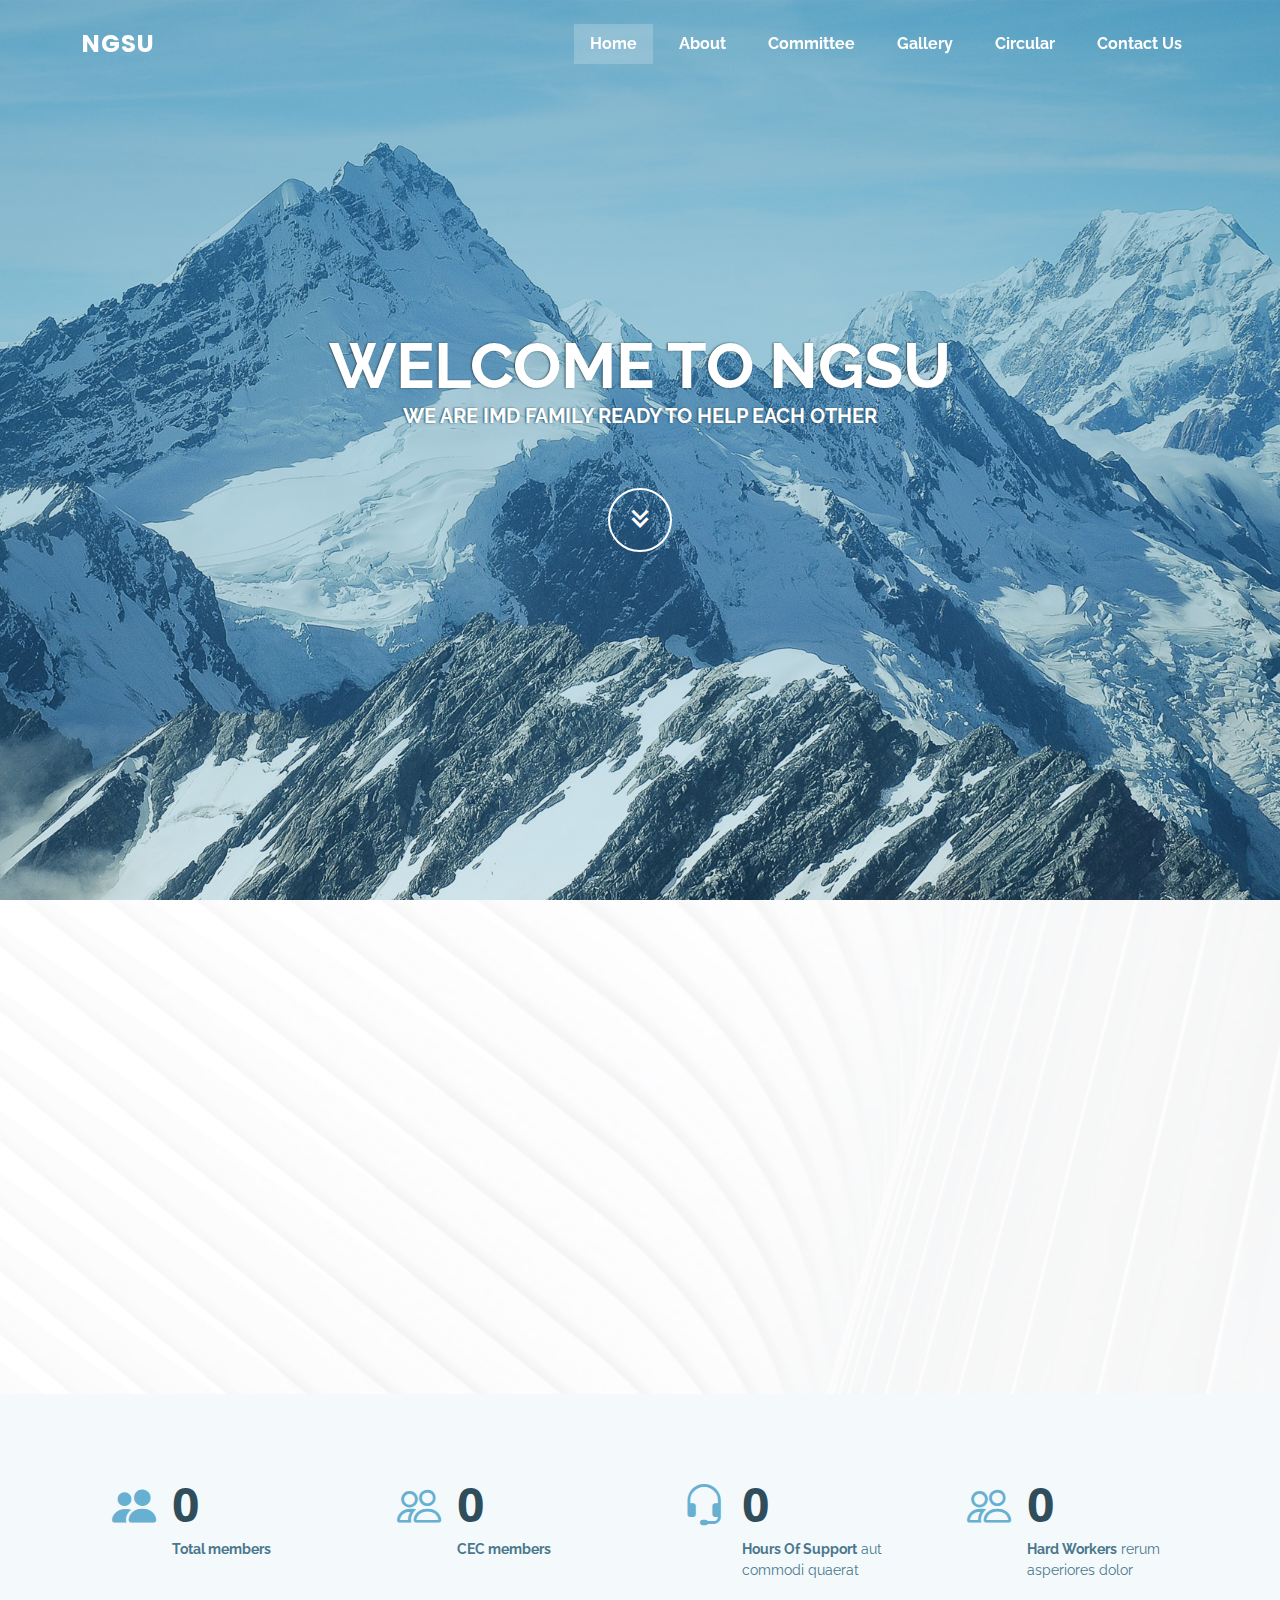
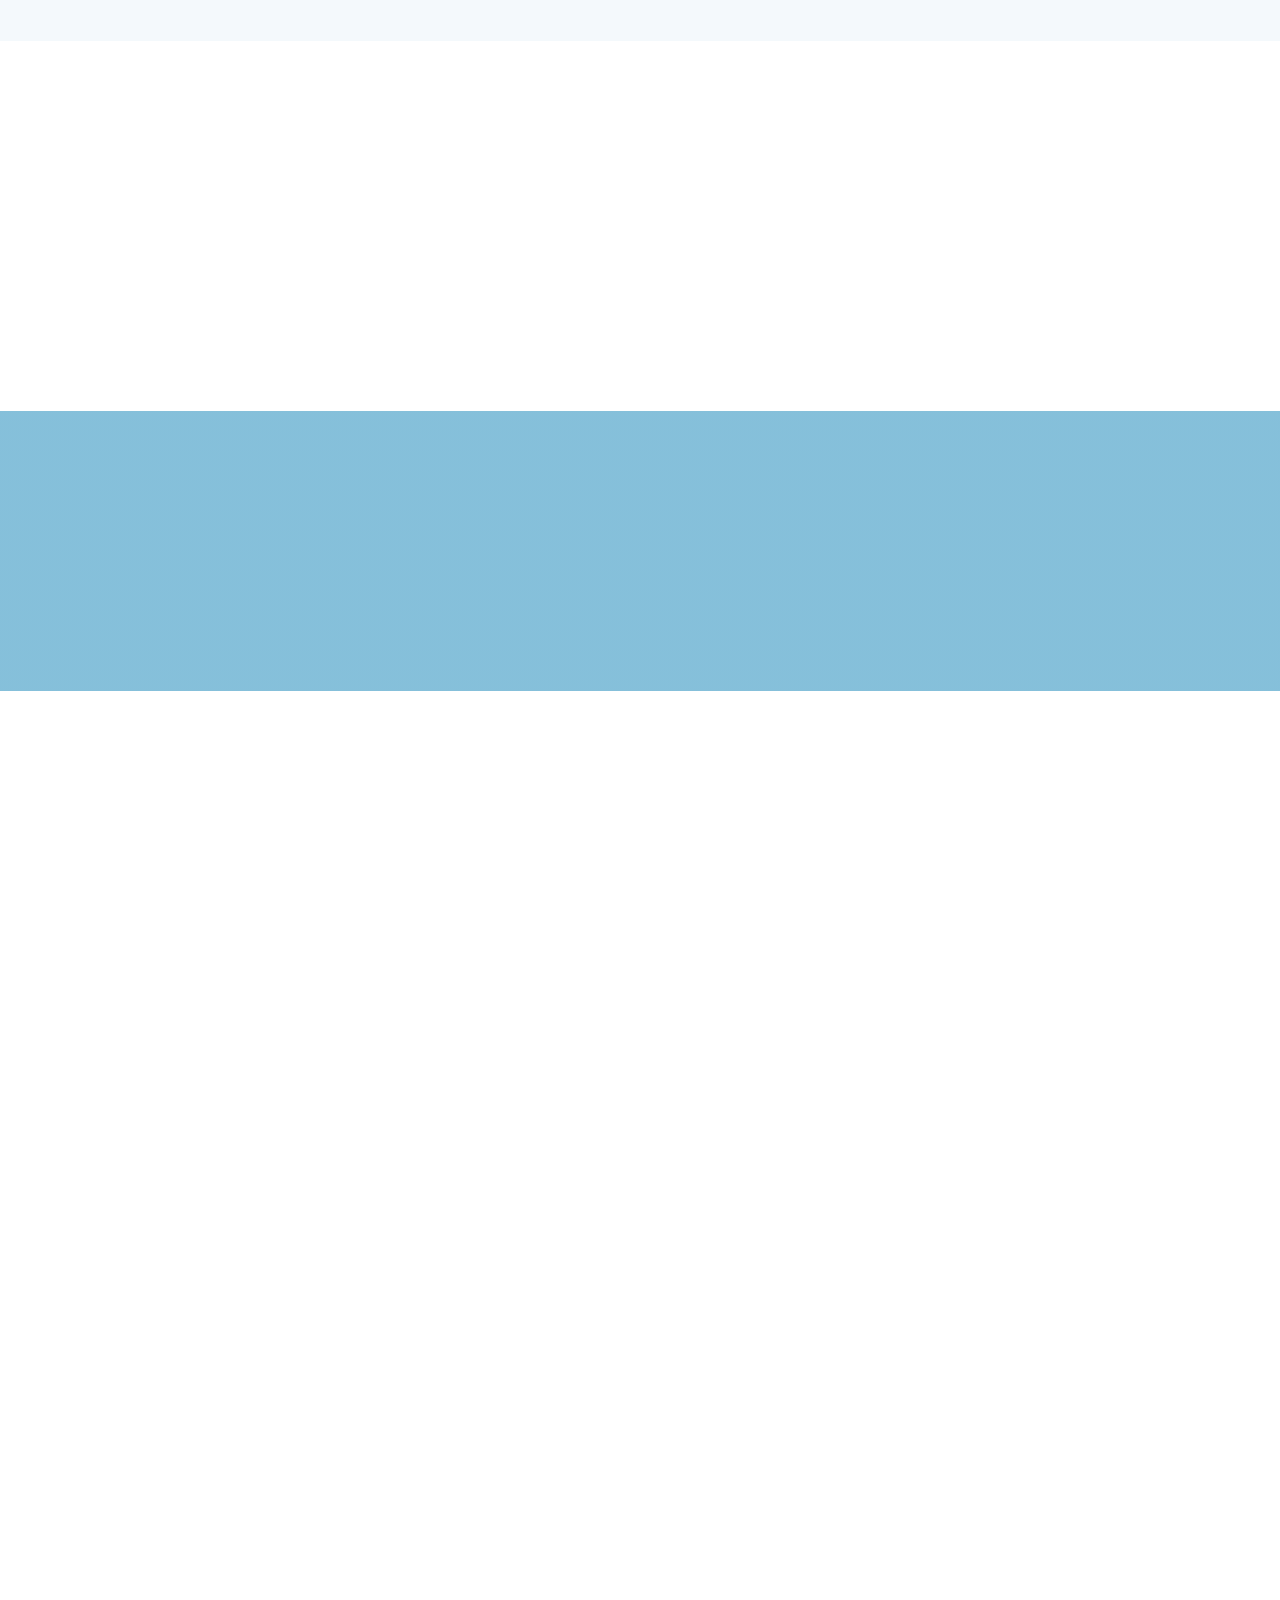
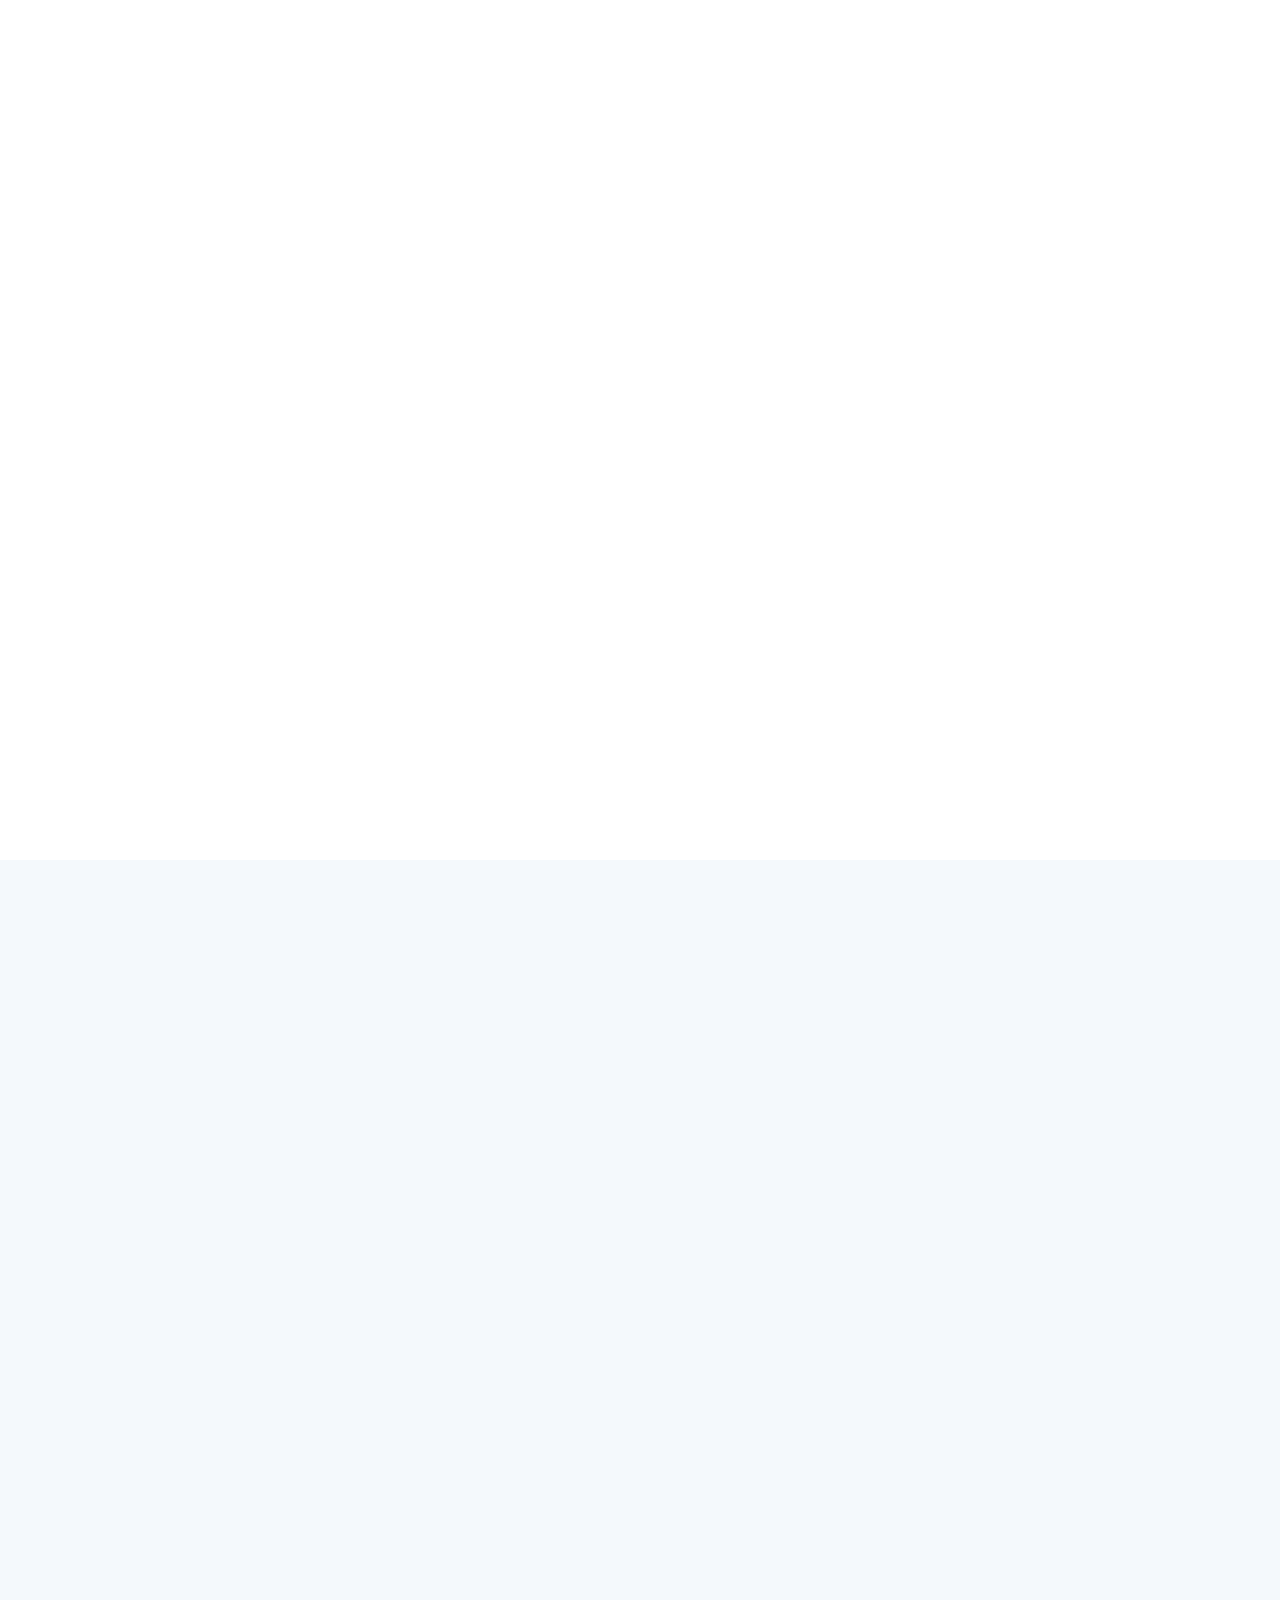
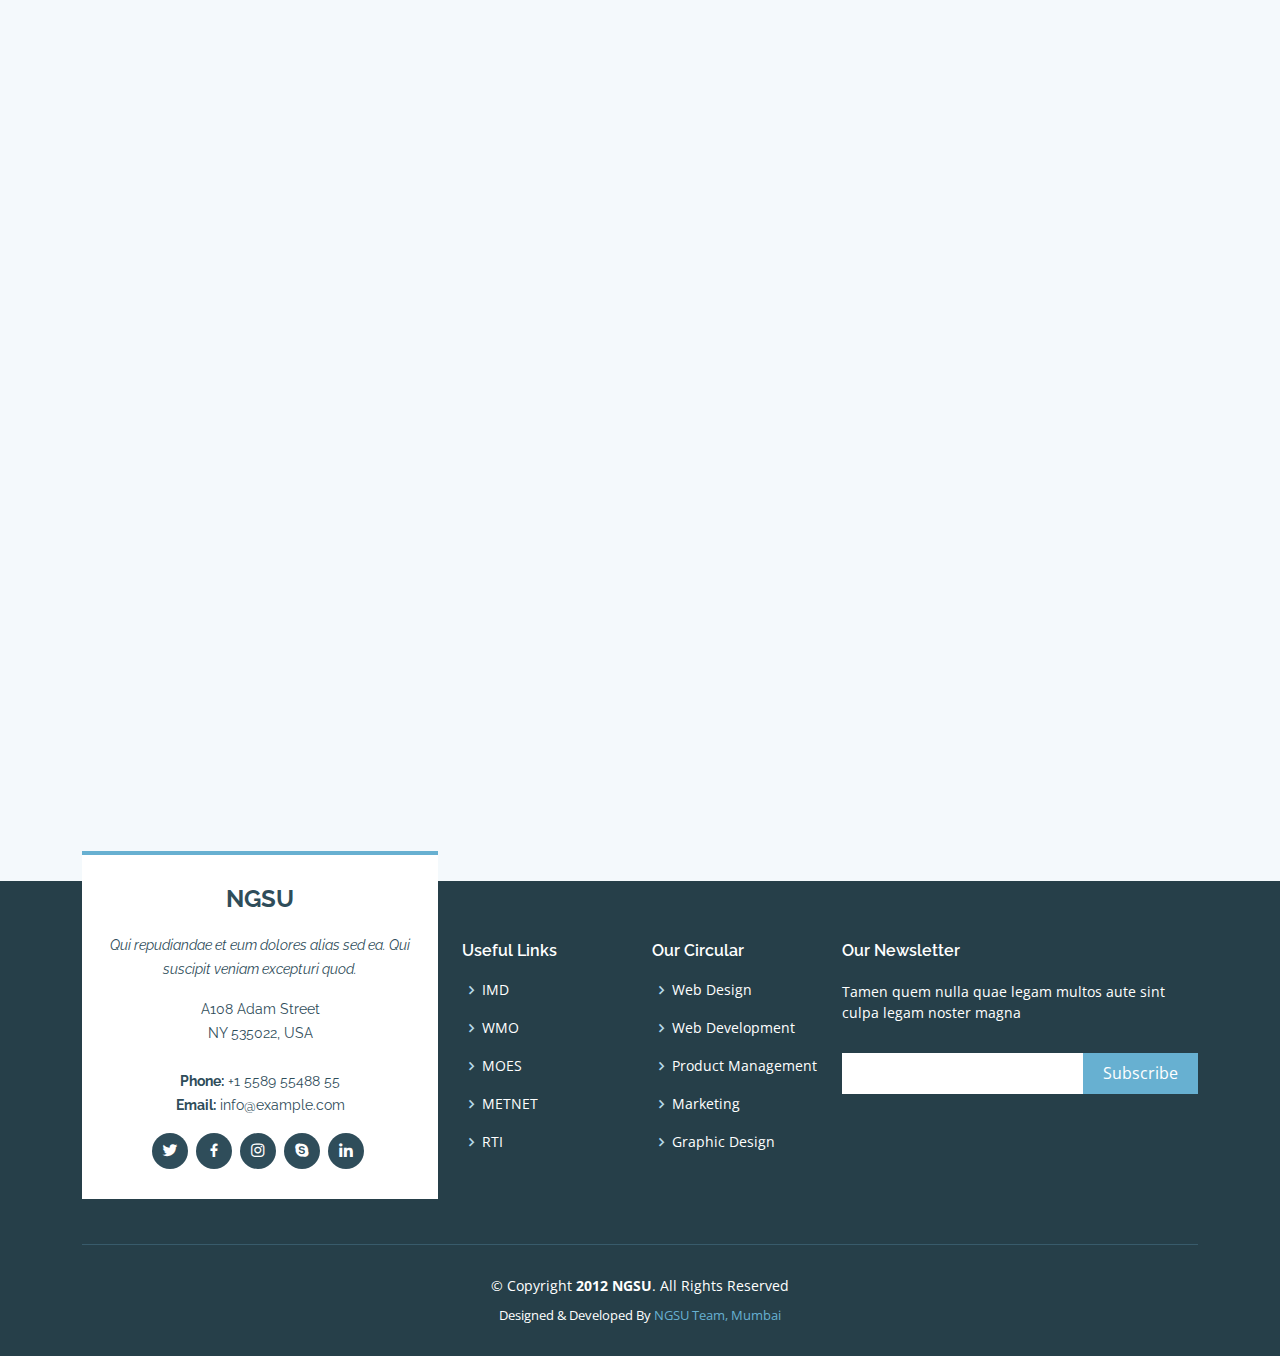
==== index.html @ 2f0e9b0b "first commit" ====
<!DOCTYPE html>
<html lang="en">

<head>
  <meta charset="utf-8">
  <meta content="width=device-width, initial-scale=1.0" name="viewport">

  <title>NGSU</title>
  <meta content="" name="description">
  <meta content="" name="keywords">

  <!-- Favicons -->
  <link href="assets/img/ngsu_logo.jpg" rel="icon">
  <!-- <link href="assets/img/apple-touch-icon.png" rel="apple-touch-icon"> -->

  <!-- Google Fonts -->
  <link
    href="https://fonts.googleapis.com/css?family=Open+Sans:300,300i,400,400i,600,600i,700,700i|Raleway:300,300i,400,400i,500,500i,600,600i,700,700i|Poppins:300,300i,400,400i,500,500i,600,600i,700,700i"
    rel="stylesheet">

  <!-- Vendor CSS Files -->
  <link href="assets/vendor/aos/aos.css" rel="stylesheet">
  <link href="assets/vendor/bootstrap/css/bootstrap.min.css" rel="stylesheet">
  <link href="assets/vendor/bootstrap-icons/bootstrap-icons.css" rel="stylesheet">
  <link href="assets/vendor/boxicons/css/boxicons.min.css" rel="stylesheet">
  <link href="assets/vendor/glightbox/css/glightbox.min.css" rel="stylesheet">
  <link href="assets/vendor/swiper/swiper-bundle.min.css" rel="stylesheet">

  <!-- Template Main CSS File -->
  <link href="assets/css/style.css" rel="stylesheet">

</head>

<body>

  <!-- ======= Header ======= -->
  <header id="header" class="fixed-top header-transparent">
    <div class="container d-flex align-items-center justify-content-between position-relative">

      <div class="logo">
        <h1 class="text-light"><a href="index.html"><span>NGSU</span></a></h1>
        <!-- Uncomment below if you prefer to use an image logo -->
        <!-- <a href="index.html"><img src="assets/img/logo.png" alt="" class="img-fluid"></a> -->
      </div>

      <nav id="navbar" class="navbar">
        <ul>
          <li><a class="nav-link scrollto active" href="#hero">Home</a></li>
          <li><a class="nav-link scrollto" href="#about">About</a></li>
          <li><a class="nav-link scrollto" href="#committee">Committee</a></li>
          <li><a class="nav-link scrollto" href="#Gallery">Gallery</a></li>
          <li><a class="nav-link scrollto" href="#circular">Circular</a></li>
          <!-- <li class="dropdown"><a href="#"><span>Drop Down</span> <i class="bi bi-chevron-down"></i></a>
            <ul>
              <li><a href="#">Drop Down 1</a></li>
              <li class="dropdown"><a href="#"><span>Deep Drop Down</span> <i class="bi bi-chevron-right"></i></a>
                <ul>
                  <li><a href="#">Deep Drop Down 1</a></li>
                  <li><a href="#">Deep Drop Down 2</a></li>
                  <li><a href="#">Deep Drop Down 3</a></li>
                  <li><a href="#">Deep Drop Down 4</a></li>
                  <li><a href="#">Deep Drop Down 5</a></li>
                </ul>
              </li>
              <li><a href="#">Drop Down 2</a></li>
              <li><a href="#">Drop Down 3</a></li>
              <li><a href="#">Drop Down 4</a></li>
            </ul>
          </li>
          <li class="dropdown megamenu"><a href="#"><span>Mega Menu</span> <i class="bi bi-chevron-down"></i></a>
            <ul>
              <li>
                <strong>Column 1</strong>
                <a href="#">Column 1 link 1</a>
                <a href="#">Column 1 link 2</a>
                <a href="#">Column 1 link 3</a>
              </li>
              <li>
                <strong>Column 2</strong>
                <a href="#">Column 2 link 1</a>
                <a href="#">Column 2 link 2</a>
                <a href="#">Column 3 link 3</a>
              </li>
              <li>
                <strong>Column 3</strong>
                <a href="#">Column 3 link 1</a>
                <a href="#">Column 3 link 2</a>
                <a href="#">Column 3 link 3</a>
              </li>
              <li>
                <strong>Column 4</strong>
                <a href="#">Column 4 link 1</a>
                <a href="#">Column 4 link 2</a>
                <a href="#">Column 4 link 3</a>
              </li>
              <li>
                <strong>Column 5</strong>
                <a href="#">Column 5 link 1</a>
                <a href="#">Column 5 link 2</a>
                <a href="#">Column 5 link 3</a>
              </li>
            </ul>
          </li> -->
          <li><a class="nav-link scrollto" href="#contact">Contact Us</a></li>
        </ul>
        <i class="bi bi-list mobile-nav-toggle"></i>
      </nav><!-- .navbar -->

    </div>
  </header><!-- End Header -->

  <!-- ======= Hero Section ======= -->
  <section id="hero">
    <div class="hero-container" data-aos="fade-up">
      <h1>Welcome to NGSU</h1>
      <h2>We are IMD family ready to help each other</h2>
      <a href="#about" class="btn-get-started scrollto"><i class="bx bx-chevrons-down"></i></a>
    </div>
  </section><!-- End Hero -->

  <main id="main">

    <!-- ======= About Section ======= -->
    <section id="about" class="about">
      <div class="container">

        <div class="row no-gutters">
          <div class="content col-xl-5 d-flex align-items-stretch" data-aos="fade-up">
            <div class="content">
              <h3>Non Gazetted Staff Union </h3>
              <p>
                India Meteorological Department Non-Gazetted Staff Union was established in 19th September 1947 & has a
                long vivid history of solving various matters of staff.
              </p>
              <a href="about.html" class="about-btn">About us <i class="bx bx-chevron-right"></i></a>
            </div>
          </div>
          <div class="col-xl-7 d-flex align-items-stretch">
            <div class="icon-boxes d-flex flex-column justify-content-center">
              <div class="row">
                <div class="col-md-6 icon-box" data-aos="fade-up" data-aos-delay="100">
                  <i class="bi bi-bank2"></i>
                  <h4>Central Executive Committee(CEC)</h4>
                  <p> Apex body located at IMD, HQ New Delhi. </p>
                </div>
                <div class="col-md-6 icon-box" data-aos="fade-up" data-aos-delay="200">
                  <i class="bx bx-cube-alt"></i>
                  <h4>Regional Executive Committees (REC)</h4>
                  <p>Located at Delhi, Chennai, Kolkata, Pune, Nagpur, Mumbai & Guwahati.</p>
                </div>
                <div class="col-md-6 icon-box" data-aos="fade-up" data-aos-delay="300">
                  <i class="bx bx-images"></i>
                  <h4>Branch committees</h4>
                  <p>Located at respective RMCs.</p>
                </div>
                <div class="col-md-6 icon-box" data-aos="fade-up" data-aos-delay="400">
                  <i class="bx bx-shield"></i>
                  <h4>Local Units</h4>
                  <p>Formed at different MCs and Outstation offices.</p>
                </div>
              </div>
            </div><!-- End .content-->
          </div>
        </div>

      </div>
    </section><!-- End About Section -->


    <!-- ======= Counts Section ======= -->
    <section id="counts" class="counts  section-bg">
      <div class="container">

        <div class="row no-gutters">

          <div class="col-lg-3 col-md-6 d-md-flex align-items-md-stretch">
            <div class="count-box">
              <i class="bi bi-people-fill"></i>
              <span data-purecounter-start="0" data-purecounter-end="729" data-purecounter-duration="1"
                class="purecounter"></span>
              <p><strong>Total members</strong> </p>
            </div>
          </div>

          <div class="col-lg-3 col-md-6 d-md-flex align-items-md-stretch">
            <div class="count-box">
              <i class="bi bi-people"></i>
              <span data-purecounter-start="0" data-purecounter-end="10" data-purecounter-duration="1"
                class="purecounter"></span>
              <p><strong>CEC members</strong> </p>
            </div>
          </div>

          <div class="col-lg-3 col-md-6 d-md-flex align-items-md-stretch">
            <div class="count-box">
              <i class="bi bi-headset"></i>
              <span data-purecounter-start="0" data-purecounter-end="1463" data-purecounter-duration="1"
                class="purecounter"></span>
              <p><strong>Hours Of Support</strong> aut commodi quaerat</p>
            </div>
          </div>

          <div class="col-lg-3 col-md-6 d-md-flex align-items-md-stretch">
            <div class="count-box">
              <i class="bi bi-people"></i>
              <span data-purecounter-start="0" data-purecounter-end="15" data-purecounter-duration="1"
                class="purecounter"></span>
              <p><strong>Hard Workers</strong> rerum asperiores dolor</p>
            </div>
          </div>

        </div>

      </div>
    </section><!-- End Counts Section -->

    <!-- ======= committee Section ======= -->
    <section id="committee" class="committee">
      <div class="container">

        <div class="section-title" data-aos="fade-in" data-aos-delay="100">
          <h2>Committee</h2>
          <p>Magnam dolores commodi suscipit. Necessitatibus eius consequatur ex aliquid fuga eum quidem. Sit sint
            consectetur velit. Quisquam quos quisquam cupiditate. Et nemo qui impedit suscipit alias ea. Quia fugiat sit
            in iste officiis commodi quidem hic quas.</p>
        </div>

        <div class="row">

          <div class="col-lg-4 col-md-6">
            <div class="member" data-aos="fade-up">
              <div class="pic"><img src="assets/img/committee/sandeep_patil.jpg" class="img-fluid" alt=""></div>
              <div class="member-info">
                <h4>Sandeep Patil</h4>
                <span>Regional President</span>
                <div class="social">
                  <a href=""><i class="bi bi-twitter"></i></a>
                  <a href=""><i class="bi bi-facebook"></i></a>
                  <a href=""><i class="bi bi-instagram"></i></a>
                  <a href=""><i class="bi bi-linkedin"></i></a>
                </div>
              </div>
            </div>
          </div>

          <div class="col-lg-4 col-md-6">
            <div class="member" data-aos="fade-up" data-aos-delay="150">
              <div class="pic"><img src="assets/img/committee/jitu_mishra.jpg" class="img-fluid" alt=""></div>
              <div class="member-info">
                <h4>Jitendra Mishra</h4>
                <span>Regional Secretory</span>
                <div class="social">
                  <a href=""><i class="bi bi-twitter"></i></a>
                  <a href=""><i class="bi bi-facebook"></i></a>
                  <a href=""><i class="bi bi-instagram"></i></a>
                  <a href=""><i class="bi bi-linkedin"></i></a>
                </div>
              </div>
            </div>
          </div>

          <div class="col-lg-4 col-md-6">
            <div class="member" data-aos="fade-up" data-aos-delay="300">
              <div class="pic"><img src="assets/img/committee/Mahesh_patekar.jpg" class="img-fluid" alt=""></div>
              <div class="member-info">
                <h4>Maheshwar Patekar</h4>
                <span>REC MEMBER</span>
                <div class="social">
                  <a href=""><i class="bi bi-twitter"></i></a>
                  <a href=""><i class="bi bi-facebook"></i></a>
                  <a href=""><i class="bi bi-instagram"></i></a>
                  <a href=""><i class="bi bi-linkedin"></i></a>
                </div>
              </div>
            </div>
          </div>

        </div>

      </div>
    </section><!-- End committee Section -->

    <!-- ======= Cta Section ======= -->
    <section id="cta" class="cta">
      <div class="container" data-aos="zoom-in">

        <div class="text-center">
          <h3>Call To Action</h3>
          <p> Duis aute irure dolor in reprehenderit in voluptate velit esse cillum dolore eu fugiat nulla pariatur.
            Excepteur sint occaecat cupidatat non proident, sunt in culpa qui officia deserunt mollit anim id est
            laborum.</p>
          <a class="cta-btn" href="#">Call To Action</a>
        </div>

      </div>
    </section><!-- End Cta Section -->


    <!-- ======= Gallery Section ======= -->
    <section id="Gallery" class="Gallery">
      <div class="container">

        <div class="section-title" data-aos="fade-in" data-aos-delay="100">
          <h2>Gallery</h2>
          <p>Magnam dolores commodi suscipit. Necessitatibus eius consequatur ex aliquid fuga eum quidem. Sit sint
            consectetur velit. Quisquam quos quisquam cupiditate. Et nemo qui impedit suscipit alias ea. Quia fugiat sit
            in iste officiis commodi quidem hic quas.</p>
        </div>

        <div class="row" data-aos="fade-in">
          <div class="col-lg-12 d-flex justify-content-center">
            <ul id="Gallery-flters">
              <li data-filter="*" class="filter-active">All</li>
              <li data-filter=".filter-app">AGM</li>
              <li data-filter=".filter-card">CEC</li>
              <li data-filter=".filter-web">Visits</li>
            </ul>
          </div>
        </div>

        <div class="row Gallery-container" data-aos="fade-up">

          <div class="col-lg-4 col-md-6 Gallery-item filter-app">
            <div class="Gallery-wrap">
              <img src="assets/img/Gallery/Gallery-1.jpg" class="img-fluid" alt="">
              <div class="Gallery-links">
                <a href="assets/img/Gallery/Gallery-1.jpg" data-gallery="GalleryGallery" class="Gallery-lightbox"
                  title="App 1"><i class="bx bx-plus"></i></a>
                <a href="Gallery-details.html" title="More Details"><i class="bx bx-link"></i></a>
              </div>
            </div>
          </div>

          <div class="col-lg-4 col-md-6 Gallery-item filter-web">
            <div class="Gallery-wrap">
              <img src="assets/img/Gallery/Gallery-2.jpg" class="img-fluid" alt="">
              <div class="Gallery-links">
                <a href="assets/img/Gallery/Gallery-2.jpg" data-gallery="GalleryGallery" class="Gallery-lightbox"
                  title="Web 3"><i class="bx bx-plus"></i></a>
                <a href="Gallery-details.html" title="More Details"><i class="bx bx-link"></i></a>
              </div>
            </div>
          </div>

          <div class="col-lg-4 col-md-6 Gallery-item filter-app">
            <div class="Gallery-wrap">
              <img src="assets/img/Gallery/Gallery-3.jpg" class="img-fluid" alt="">
              <div class="Gallery-links">
                <a href="assets/img/Gallery/Gallery-3.jpg" data-gallery="GalleryGallery" class="Gallery-lightbox"
                  title="App 2"><i class="bx bx-plus"></i></a>
                <a href="Gallery-details.html" title="More Details"><i class="bx bx-link"></i></a>
              </div>
            </div>
          </div>

          <div class="col-lg-4 col-md-6 Gallery-item filter-card">
            <div class="Gallery-wrap">
              <img src="assets/img/Gallery/Gallery-4.jpg" class="img-fluid" alt="">
              <div class="Gallery-links">
                <a href="assets/img/Gallery/Gallery-4.jpg" data-gallery="GalleryGallery" class="Gallery-lightbox"
                  title="Card 2"><i class="bx bx-plus"></i></a>
                <a href="Gallery-details.html" title="More Details"><i class="bx bx-link"></i></a>
              </div>
            </div>
          </div>

          <div class="col-lg-4 col-md-6 Gallery-item filter-web">
            <div class="Gallery-wrap">
              <img src="assets/img/Gallery/Gallery-5.jpg" class="img-fluid" alt="">
              <div class="Gallery-links">
                <a href="assets/img/Gallery/Gallery-5.jpg" data-gallery="GalleryGallery" class="Gallery-lightbox"
                  title="Web 2"><i class="bx bx-plus"></i></a>
                <a href="Gallery-details.html" title="More Details"><i class="bx bx-link"></i></a>
              </div>
            </div>
          </div>

          <div class="col-lg-4 col-md-6 Gallery-item filter-app">
            <div class="Gallery-wrap">
              <img src="assets/img/Gallery/Gallery-6.jpg" class="img-fluid" alt="">
              <div class="Gallery-links">
                <a href="assets/img/Gallery/Gallery-6.jpg" data-gallery="GalleryGallery" class="Gallery-lightbox"
                  title="App 3"><i class="bx bx-plus"></i></a>
                <a href="Gallery-details.html" title="More Details"><i class="bx bx-link"></i></a>
              </div>
            </div>
          </div>

          <div class="col-lg-4 col-md-6 Gallery-item filter-card">
            <div class="Gallery-wrap">
              <img src="assets/img/Gallery/Gallery-7.jpg" class="img-fluid" alt="">
              <div class="Gallery-links">
                <a href="assets/img/Gallery/Gallery-7.jpg" data-gallery="GalleryGallery" class="Gallery-lightbox"
                  title="Card 1"><i class="bx bx-plus"></i></a>
                <a href="Gallery-details.html" title="More Details"><i class="bx bx-link"></i></a>
              </div>
            </div>
          </div>

          <div class="col-lg-4 col-md-6 Gallery-item filter-card">
            <div class="Gallery-wrap">
              <img src="assets/img/Gallery/Gallery-8.jpg" class="img-fluid" alt="">
              <div class="Gallery-links">
                <a href="assets/img/Gallery/Gallery-8.jpg" data-gallery="GalleryGallery" class="Gallery-lightbox"
                  title="Card 3"><i class="bx bx-plus"></i></a>
                <a href="Gallery-details.html" title="More Details"><i class="bx bx-link"></i></a>
              </div>
            </div>
          </div>

          <div class="col-lg-4 col-md-6 Gallery-item filter-web">
            <div class="Gallery-wrap">
              <img src="assets/img/Gallery/Gallery-9.jpg" class="img-fluid" alt="">
              <div class="Gallery-links">
                <a href="assets/img/Gallery/Gallery-9.jpg" data-gallery="GalleryGallery" class="Gallery-lightbox"
                  title="Web 3"><i class="bx bx-plus"></i></a>
                <a href="Gallery-details.html" title="More Details"><i class="bx bx-link"></i></a>
              </div>
            </div>
          </div>

        </div>

      </div>
    </section><!-- End Gallery Section -->

    <!-- ======= Circular Section ======= -->
    <section id="circular" class="circular">
      <div class="container">

        <div class="section-title" data-aos="fade-in" data-aos-delay="100">
          <h2>Circular</h2>
        </div>

        <div class="row">
          <div class="col-md-6 col-lg-3 d-flex align-items-stretch mb-5 mb-lg-0">
            <div class="icon-box" data-aos="fade-up">
              <div class="icon"><i class="bx bx-file"></i></div>
              <h4 class="title"><a href="https://ngsu.in/index_files/ind_cir.htm">All India Circulars &
                  Correspondence</a></h4>
              <!-- <p class="description">All India circular released centrally from New Delhi office</p> -->
            </div>
          </div>

          <div class="col-md-6 col-lg-3 d-flex align-items-stretch mb-5 mb-lg-0">
            <div class="icon-box" data-aos="fade-up" data-aos-delay="100">
              <div class="icon"><i class="bx bx-file"></i></div>
              <h4 class="title"><a href="https://ngsu.in/index_files/regn_cir_mum.htm">Regional Circulars &
                  Correspondence - Mumbai</a></h4>
              <p class="description"></p>
            </div>
          </div>

          <div class="col-md-6 col-lg-3 d-flex align-items-stretch mb-5 mb-lg-0">
            <div class="icon-box" data-aos="fade-up" data-aos-delay="200">
              <div class="icon"><i class="bx bx-file"></i></div>
              <h4 class="title"><a href="https://ngsu.in/index_files/regn_cir_pne.htm">Regional Circulars &
                  Correspondence - Pune</a></h4>
              <p class="description"> </p>
            </div>
          </div>

          <div class="col-md-6 col-lg-3 d-flex align-items-stretch mb-5 mb-lg-0">
            <div class="icon-box" data-aos="fade-up" data-aos-delay="300">
              <div class="icon"><i class="bx bx-file"></i></div>
              <h4 class="title"><a href="https://ngsu.in/index_files/regn_cir_chennai.htm">Regional Circulars &
                  Correspondence - Chennai</a></h4>
              <p class="description"></p>
            </div>
          </div>
        </div>
        <br>
        <div class="row">
          <div class="col-md-6 col-lg-3 d-flex align-items-stretch mb-5 mb-lg-0">
            <div class="icon-box" data-aos="fade-up" data-aos-delay="300">
              <div class="icon"><i class="bx bx-file"></i></div>
              <h4 class="title"><a href="https://ngsu.in/index_files/regn_cir_kol.htm">Regional Circulars &
                  Correspondence - Kolkata</a></h4>
              <p class="description"> </p>
            </div>
          </div>

          <div class="col-md-6 col-lg-3 d-flex align-items-stretch mb-5 mb-lg-0">
            <div class="icon-box" data-aos="fade-up" data-aos-delay="300">
              <div class="icon"><i class="bx bx-file"></i></div>
              <h4 class="title"><a href="https://ngsu.in/index_files/regn_cir_nag.htm">Regional Circulars &
                  Correspondence - Nagpur</a></h4>
              <p class="description"> </p>
            </div>
          </div>

          <div class="col-md-6 col-lg-3 d-flex align-items-stretch mb-5 mb-lg-0">
            <div class="icon-box" data-aos="fade-up" data-aos-delay="300">
              <div class="icon"><i class="bx bx-file"></i></div>
              <h4 class="title"><a href="https://ngsu.in/index_files/regn_cir_guh.htm">Regional Circulars &
                  Correspondence - Guwahati</a></h4>
              <p class="description"> </p>
            </div>
          </div>
        </div>
    </section><!-- End Circular Section -->

    <!-- ======= Testimonials Section ======= -->
    <section id="testimonials" class="testimonials section-bg">
      <div class="container">

        <div class="section-title" data-aos="fade-in" data-aos-delay="100">
          <h2>Testimonials</h2>
          <p>Magnam dolores commodi suscipit. Necessitatibus eius consequatur ex aliquid fuga eum quidem. Sit sint
            consectetur velit. Quisquam quos quisquam cupiditate. Et nemo qui impedit suscipit alias ea. Quia fugiat sit
            in iste officiis commodi quidem hic quas.</p>
        </div>

        <div class="testimonials-slider swiper" data-aos="fade-up" data-aos-delay="100">
          <div class="swiper-wrapper">

            <div class="swiper-slide">
              <div class="testimonial-item">
                <p>
                  <i class="bx bxs-quote-alt-left quote-icon-left"></i>
                  Proin iaculis purus consequat sem cure digni ssim donec porttitora entum suscipit rhoncus. Accusantium
                  quam, ultricies eget id, aliquam eget nibh et. Maecen aliquam, risus at semper.
                  <i class="bx bxs-quote-alt-right quote-icon-right"></i>
                </p>
                <img src="assets/img/testimonials/testimonials-1.jpg" class="testimonial-img" alt="">
                <h3>Saul Goodman</h3>
                <h4>Ceo &amp; Founder</h4>
              </div>
            </div><!-- End testimonial item -->

            <div class="swiper-slide">
              <div class="testimonial-item">
                <p>
                  <i class="bx bxs-quote-alt-left quote-icon-left"></i>
                  Export tempor illum tamen malis malis eram quae irure esse labore quem cillum quid cillum eram malis
                  quorum velit fore eram velit sunt aliqua noster fugiat irure amet legam anim culpa.
                  <i class="bx bxs-quote-alt-right quote-icon-right"></i>
                </p>
                <img src="assets/img/testimonials/testimonials-2.jpg" class="testimonial-img" alt="">
                <h3>Sara Wilsson</h3>
                <h4>Designer</h4>
              </div>
            </div><!-- End testimonial item -->

            <div class="swiper-slide">
              <div class="testimonial-item">
                <p>
                  <i class="bx bxs-quote-alt-left quote-icon-left"></i>
                  Enim nisi quem export duis labore cillum quae magna enim sint quorum nulla quem veniam duis minim
                  tempor labore quem eram duis noster aute amet eram fore quis sint minim.
                  <i class="bx bxs-quote-alt-right quote-icon-right"></i>
                </p>
                <img src="assets/img/testimonials/testimonials-3.jpg" class="testimonial-img" alt="">
                <h3>Jena Karlis</h3>
                <h4>Store Owner</h4>
              </div>
            </div><!-- End testimonial item -->

            <div class="swiper-slide">
              <div class="testimonial-item">
                <p>
                  <i class="bx bxs-quote-alt-left quote-icon-left"></i>
                  Fugiat enim eram quae cillum dolore dolor amet nulla culpa multos export minim fugiat minim velit
                  minim dolor enim duis veniam ipsum anim magna sunt elit fore quem dolore labore illum veniam.
                  <i class="bx bxs-quote-alt-right quote-icon-right"></i>
                </p>
                <img src="assets/img/testimonials/testimonials-4.jpg" class="testimonial-img" alt="">
                <h3>Matt Brandon</h3>
                <h4>Freelancer</h4>
              </div>
            </div><!-- End testimonial item -->

            <div class="swiper-slide">
              <div class="testimonial-item">
                <p>
                  <i class="bx bxs-quote-alt-left quote-icon-left"></i>
                  Quis quorum aliqua sint quem legam fore sunt eram irure aliqua veniam tempor noster veniam enim culpa
                  labore duis sunt culpa nulla illum cillum fugiat legam esse veniam culpa fore nisi cillum quid.
                  <i class="bx bxs-quote-alt-right quote-icon-right"></i>
                </p>
                <img src="assets/img/testimonials/testimonials-5.jpg" class="testimonial-img" alt="">
                <h3>John Larson</h3>
                <h4>Entrepreneur</h4>
              </div>
            </div><!-- End testimonial item -->

          </div>
          <div class="swiper-pagination"></div>
        </div>

      </div>
    </section><!-- End Testimonials Section -->

    <!-- ======= Contact Section ======= -->
    <section id="contact" class="contact section-bg">
      <div class="container" data-aos="fade-up">

        <div class="section-title">
          <h2>Contact</h2>
          <p>Magnam dolores commodi suscipit. Necessitatibus eius consequatur ex aliquid fuga eum quidem. Sit sint
            consectetur velit. Quisquam quos quisquam cupiditate. Et nemo qui impedit suscipit alias ea. Quia fugiat sit
            in iste officiis commodi quidem hic quas.</p>
        </div>

        <div class="row">
          <div class="col-lg-6">
            <div class="info-box mb-4">
              <i class="bx bx-map"></i>
              <h3>Our Address</h3>
              <p>NGSU Office
                Canteen building, Lodhi Road,
                Mausam Bhavan Compound,
                New Delhi 110 003.</p>
            </div>
          </div>

          <div class="col-lg-3 col-md-6">
            <div class="info-box  mb-4">
              <i class="bx bx-envelope"></i>
              <h3>Email Us</h3>
              <p>contact@example.com</p>
            </div>
          </div>

          <div class="col-lg-3 col-md-6">
            <div class="info-box  mb-4">
              <i class="bx bx-phone-call"></i>
              <h3>Call Us</h3>
              <p>011 43824483</p>
            </div>
          </div>

        </div>

        <div class="row">

          <div class="col-lg-6 ">
            <!-- <iframe class="mb-4 mb-lg-0" src="https://www.google.com/maps/embed?pb=!1m14!1m8!1m3!1d12097.433213460943!2d-74.0062269!3d40.7101282!3m2!1i1024!2i768!4f13.1!3m3!1m2!1s0x0%3A0xb89d1fe6bc499443!2sDowntown+Conference+Center!5e0!3m2!1smk!2sbg!4v1539943755621" frameborder="0" style="border:0; width: 100%; height: 384px;" allowfullscreen></iframe> -->
            <iframe
              src="https://www.google.com/maps/embed?pb=!1m18!1m12!1m3!1d3503.3323414126903!2d77.21958587604465!3d28.589805086018682!2m3!1f0!2f0!3f0!3m2!1i1024!2i768!4f13.1!3m3!1m2!1s0x390ce2edf3fbae0b%3A0x6af1262690ed5a7c!2sMausam%20Bhawan%2C%20New%20Delhi!5e0!3m2!1sen!2sin!4v1689578355172!5m2!1sen!2sin"
              width="600" height="450" style="border:0;" allowfullscreen="" loading="lazy"
              referrerpolicy="no-referrer-when-downgrade"></iframe>
          </div>

          <div class="col-lg-6">
            <form action="forms/contact.php" method="post" role="form" class="php-email-form">
              <div class="row">
                <div class="col-md-6 form-group">
                  <input type="text" name="name" class="form-control" id="name" placeholder="Your Name" required>
                </div>
                <div class="col-md-6 form-group mt-3 mt-md-0">
                  <input type="email" class="form-control" name="email" id="email" placeholder="Your Email" required>
                </div>
              </div>
              <div class="form-group mt-3">
                <input type="text" class="form-control" name="subject" id="subject" placeholder="Subject" required>
              </div>
              <div class="form-group mt-3">
                <textarea class="form-control" name="message" rows="5" placeholder="Message" required></textarea>
              </div>
              <div class="my-3">
                <div class="loading">Loading</div>
                <div class="error-message"></div>
                <div class="sent-message">Your message has been sent. Thank you!</div>
              </div>
              <div class="text-center"><button type="submit">Send Message</button></div>
            </form>
          </div>

        </div>

      </div>
    </section><!-- End Contact Section -->

  </main><!-- End #main -->

  <!-- ======= Footer ======= -->
  <footer id="footer">
    <div class="footer-top">
      <div class="container">
        <div class="row">

          <div class="col-lg-4 col-md-6">
            <div class="footer-info">
              <h3>NGSU</h3>
              <p class="pb-3"><em>Qui repudiandae et eum dolores alias sed ea. Qui suscipit veniam excepturi quod.</em>
              </p>
              <p>
                A108 Adam Street <br>
                NY 535022, USA<br><br>
                <strong>Phone:</strong> +1 5589 55488 55<br>
                <strong>Email:</strong> info@example.com<br>
              </p>
              <div class="social-links mt-3">
                <a href="#" class="twitter"><i class="bx bxl-twitter"></i></a>
                <a href="#" class="facebook"><i class="bx bxl-facebook"></i></a>
                <a href="#" class="instagram"><i class="bx bxl-instagram"></i></a>
                <a href="#" class="google-plus"><i class="bx bxl-skype"></i></a>
                <a href="#" class="linkedin"><i class="bx bxl-linkedin"></i></a>
              </div>
            </div>
          </div>

          <div class="col-lg-2 col-md-6 footer-links">
            <h4>Useful Links</h4>
            <ul>
              <li><i class="bx bx-chevron-right"></i> <a href="https://mausam.imd.gov.in/">IMD</a></li>
              <li><i class="bx bx-chevron-right"></i> <a href="https://public.wmo.int/en">WMO</a></li>
              <li><i class="bx bx-chevron-right"></i> <a href="http://moes.gov.in">MOES</a></li>
              <li><i class="bx bx-chevron-right"></i> <a href="http://metnet.imd.gov.in">METNET</a></li>
              <li><i class="bx bx-chevron-right"></i> <a href="http://rti.gov.in">RTI</a></li>
            </ul>
          </div>

          <div class="col-lg-2 col-md-6 footer-links">
            <h4>Our Circular</h4>
            <ul>
              <li><i class="bx bx-chevron-right"></i> <a href="#">Web Design</a></li>
              <li><i class="bx bx-chevron-right"></i> <a href="#">Web Development</a></li>
              <li><i class="bx bx-chevron-right"></i> <a href="#">Product Management</a></li>
              <li><i class="bx bx-chevron-right"></i> <a href="#">Marketing</a></li>
              <li><i class="bx bx-chevron-right"></i> <a href="#">Graphic Design</a></li>
            </ul>
          </div>

          <div class="col-lg-4 col-md-6 footer-newsletter">
            <h4>Our Newsletter</h4>
            <p>Tamen quem nulla quae legam multos aute sint culpa legam noster magna</p>
            <form action="" method="post">
              <input type="email" name="email"><input type="submit" value="Subscribe">
            </form>

          </div>

        </div>
      </div>
    </div>

    <div class="container">
      <div class="copyright">
        &copy; Copyright <strong><span>2012 NGSU</span></strong>. All Rights Reserved
      </div>
      <div class="credits">
        Designed & Developed By <a href="Committe">NGSU Team, Mumbai</a>
      </div>
    </div>
  </footer><!-- End Footer -->

  <a href="#" class="back-to-top d-flex align-items-center justify-content-center"><i
      class="bi bi-arrow-up-short"></i></a>

  <!-- Vendor JS Files -->
  <script src="assets/vendor/purecounter/purecounter_vanilla.js"></script>
  <script src="assets/vendor/aos/aos.js"></script>
  <script src="assets/vendor/bootstrap/js/bootstrap.bundle.min.js"></script>
  <script src="assets/vendor/glightbox/js/glightbox.min.js"></script>
  <script src="assets/vendor/isotope-layout/isotope.pkgd.min.js"></script>
  <script src="assets/vendor/swiper/swiper-bundle.min.js"></script>
  <script src="assets/vendor/php-email-form/validate.js"></script>

  <!-- Template Main JS File -->
  <script src="assets/js/main.js"></script>

</body>

</html>
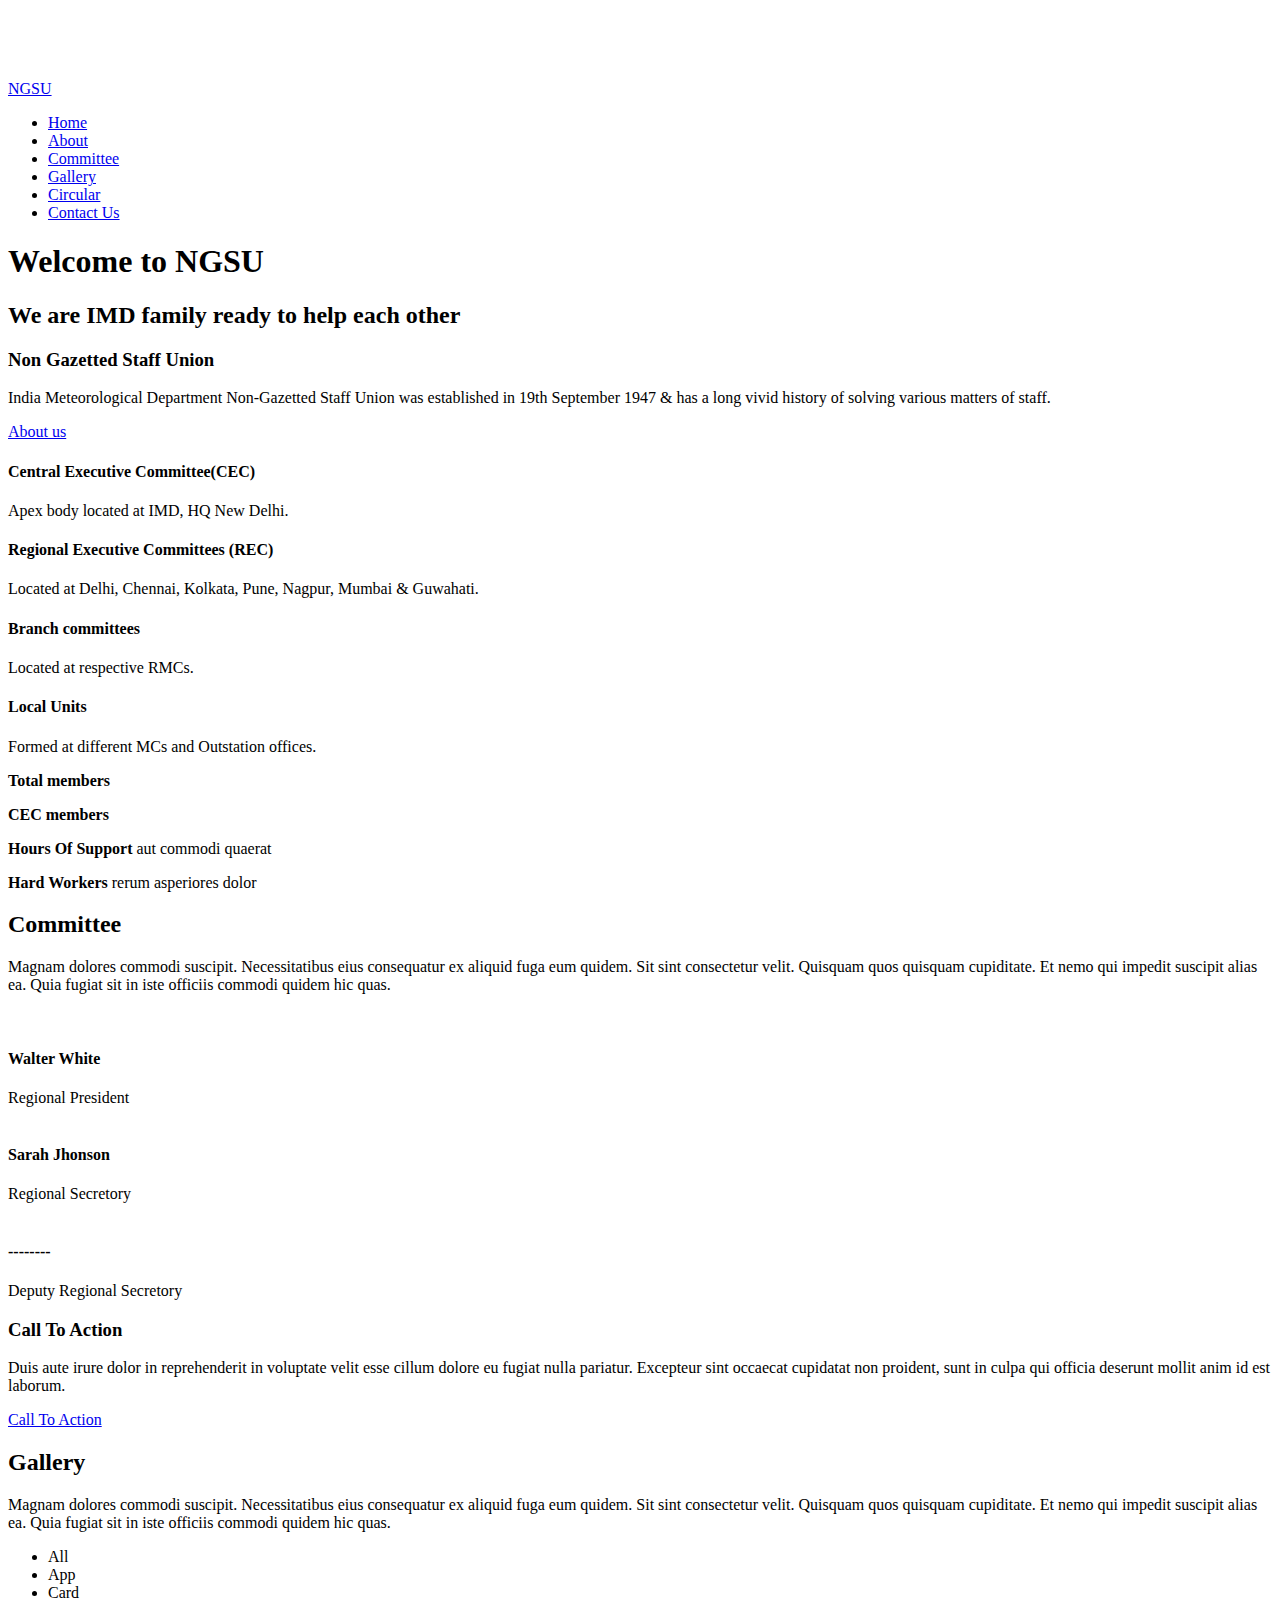
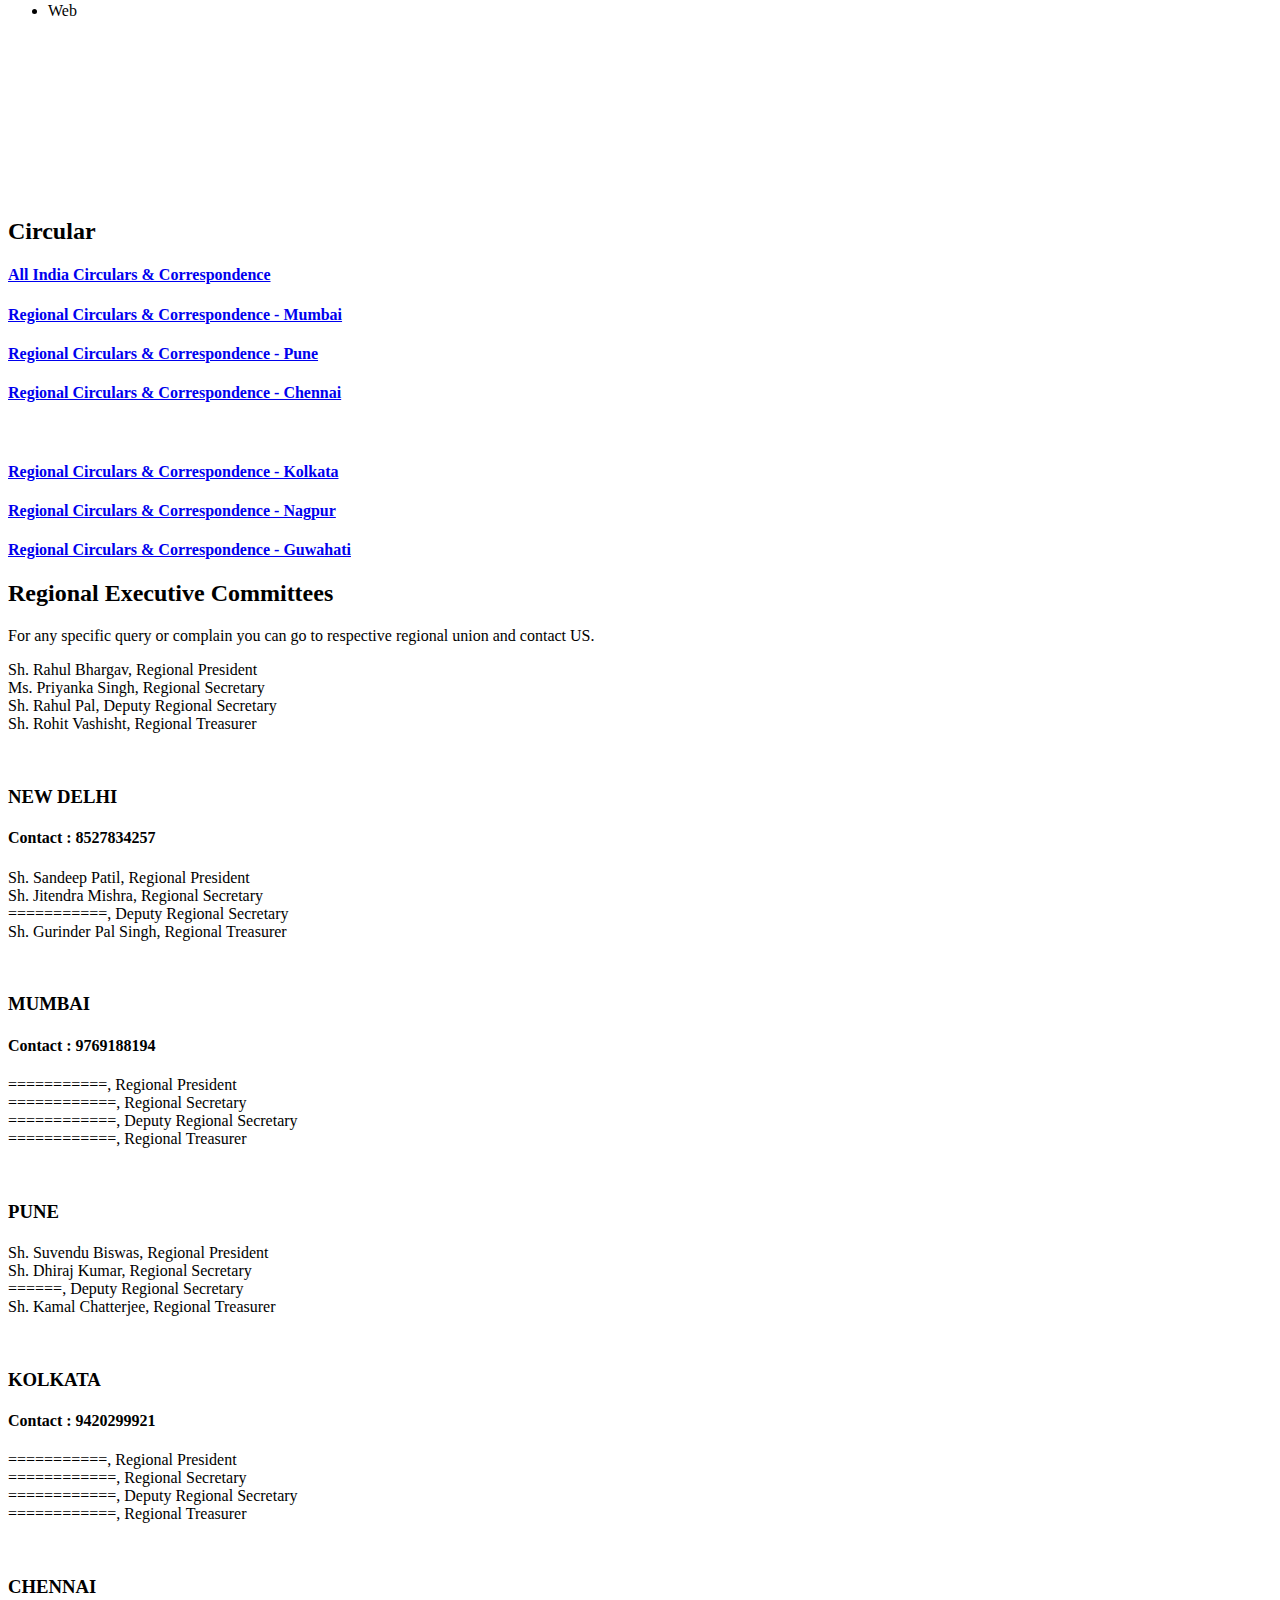
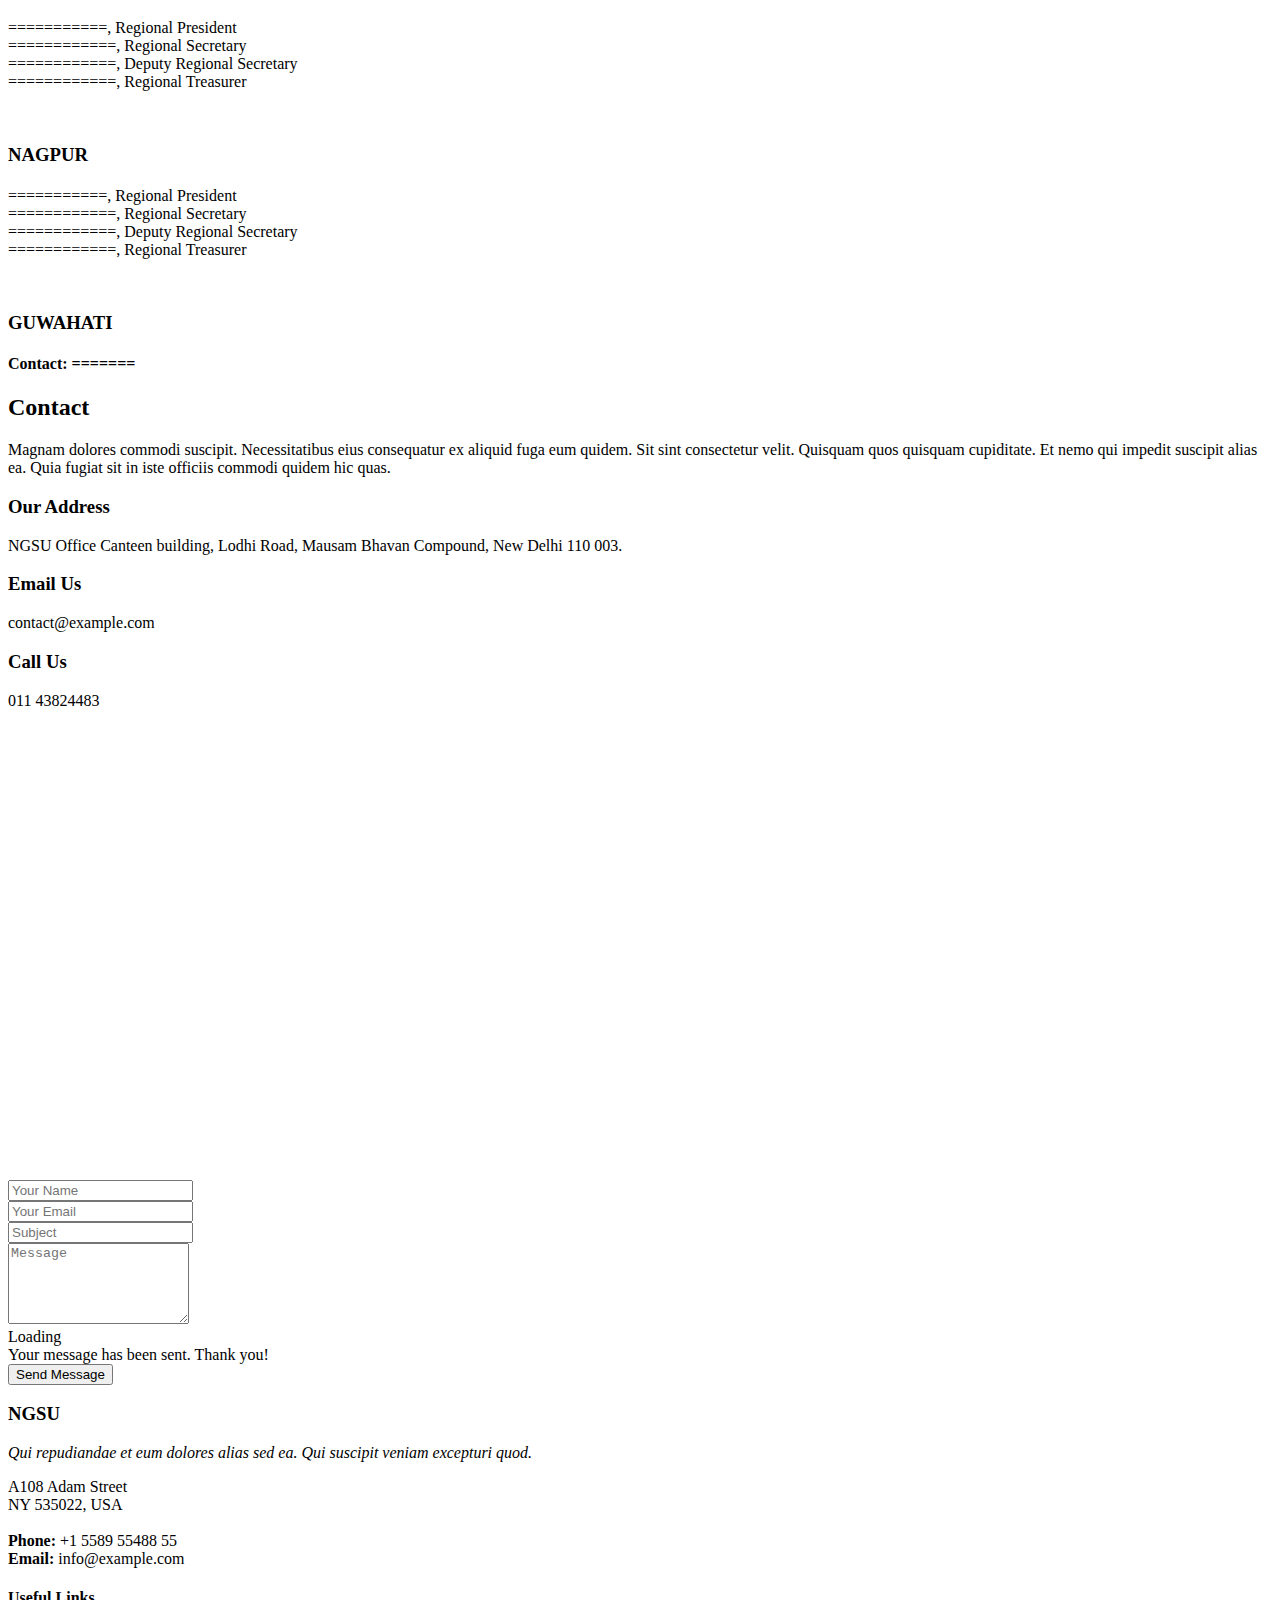
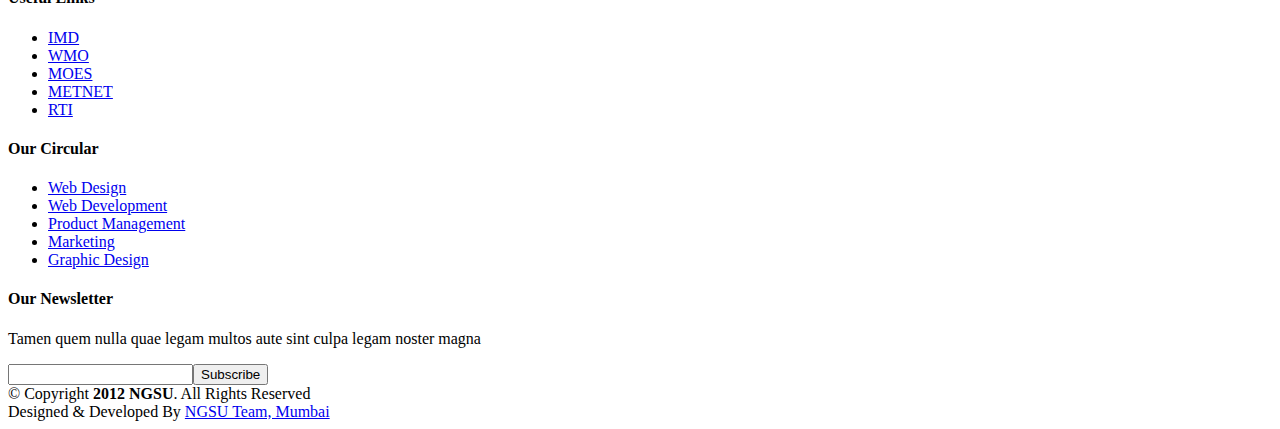
==== commit c0ce68e7: "Update index.html" ====
--- a/index.html
+++ b/index.html
@@ -14,9 +14,7 @@
   <!-- <link href="assets/img/apple-touch-icon.png" rel="apple-touch-icon"> -->
 
   <!-- Google Fonts -->
-  <link
-    href="https://fonts.googleapis.com/css?family=Open+Sans:300,300i,400,400i,600,600i,700,700i|Raleway:300,300i,400,400i,500,500i,600,600i,700,700i|Poppins:300,300i,400,400i,500,500i,600,600i,700,700i"
-    rel="stylesheet">
+  <link href="https://fonts.googleapis.com/css?family=Open+Sans:300,300i,400,400i,600,600i,700,700i|Raleway:300,300i,400,400i,500,500i,600,600i,700,700i|Poppins:300,300i,400,400i,500,500i,600,600i,700,700i" rel="stylesheet">
 
   <!-- Vendor CSS Files -->
   <link href="assets/vendor/aos/aos.css" rel="stylesheet">
@@ -38,9 +36,10 @@
     <div class="container d-flex align-items-center justify-content-between position-relative">
 
       <div class="logo">
-        <h1 class="text-light"><a href="index.html"><span>NGSU</span></a></h1>
+        <h1 class="text-light"><a href="index.html"><img src="assets/img/ngsu_logo.jpg" alt="" class="img-fluid"></a></h1>
+        <a href="index.html"><span>NGSU</span></a>
         <!-- Uncomment below if you prefer to use an image logo -->
-        <!-- <a href="index.html"><img src="assets/img/logo.png" alt="" class="img-fluid"></a> -->
+        
       </div>
 
       <nav id="navbar" class="navbar">
@@ -49,7 +48,7 @@
           <li><a class="nav-link scrollto" href="#about">About</a></li>
           <li><a class="nav-link scrollto" href="#committee">Committee</a></li>
           <li><a class="nav-link scrollto" href="#Gallery">Gallery</a></li>
-          <li><a class="nav-link scrollto" href="#circular">Circular</a></li>
+          <li><a class="nav-link scrollto" href="#circular">Circular</a></li>          
           <!-- <li class="dropdown"><a href="#"><span>Drop Down</span> <i class="bi bi-chevron-down"></i></a>
             <ul>
               <li><a href="#">Drop Down 1</a></li>
@@ -129,8 +128,7 @@
             <div class="content">
               <h3>Non Gazetted Staff Union </h3>
               <p>
-                India Meteorological Department Non-Gazetted Staff Union was established in 19th September 1947 & has a
-                long vivid history of solving various matters of staff.
+                India Meteorological Department Non-Gazetted Staff Union was established in 19th September 1947 & has a long vivid history of solving various matters of staff.
               </p>
               <a href="about.html" class="about-btn">About us <i class="bx bx-chevron-right"></i></a>
             </div>
@@ -167,7 +165,7 @@
     </section><!-- End About Section -->
 
 
-    <!-- ======= Counts Section ======= -->
+      <!-- ======= Counts Section ======= -->
     <section id="counts" class="counts  section-bg">
       <div class="container">
 
@@ -176,8 +174,7 @@
           <div class="col-lg-3 col-md-6 d-md-flex align-items-md-stretch">
             <div class="count-box">
               <i class="bi bi-people-fill"></i>
-              <span data-purecounter-start="0" data-purecounter-end="729" data-purecounter-duration="1"
-                class="purecounter"></span>
+              <span data-purecounter-start="0" data-purecounter-end="729" data-purecounter-duration="1" class="purecounter"></span>
               <p><strong>Total members</strong> </p>
             </div>
           </div>
@@ -185,8 +182,7 @@
           <div class="col-lg-3 col-md-6 d-md-flex align-items-md-stretch">
             <div class="count-box">
               <i class="bi bi-people"></i>
-              <span data-purecounter-start="0" data-purecounter-end="10" data-purecounter-duration="1"
-                class="purecounter"></span>
+              <span data-purecounter-start="0" data-purecounter-end="10" data-purecounter-duration="1" class="purecounter"></span>
               <p><strong>CEC members</strong> </p>
             </div>
           </div>
@@ -194,8 +190,7 @@
           <div class="col-lg-3 col-md-6 d-md-flex align-items-md-stretch">
             <div class="count-box">
               <i class="bi bi-headset"></i>
-              <span data-purecounter-start="0" data-purecounter-end="1463" data-purecounter-duration="1"
-                class="purecounter"></span>
+              <span data-purecounter-start="0" data-purecounter-end="1463" data-purecounter-duration="1" class="purecounter"></span>
               <p><strong>Hours Of Support</strong> aut commodi quaerat</p>
             </div>
           </div>
@@ -203,8 +198,7 @@
           <div class="col-lg-3 col-md-6 d-md-flex align-items-md-stretch">
             <div class="count-box">
               <i class="bi bi-people"></i>
-              <span data-purecounter-start="0" data-purecounter-end="15" data-purecounter-duration="1"
-                class="purecounter"></span>
+              <span data-purecounter-start="0" data-purecounter-end="15" data-purecounter-duration="1" class="purecounter"></span>
               <p><strong>Hard Workers</strong> rerum asperiores dolor</p>
             </div>
           </div>
@@ -214,24 +208,22 @@
       </div>
     </section><!-- End Counts Section -->
 
-    <!-- ======= committee Section ======= -->
-    <section id="committee" class="committee">
+     <!-- ======= committee Section ======= -->
+     <section id="committee" class="committee">
       <div class="container">
 
         <div class="section-title" data-aos="fade-in" data-aos-delay="100">
           <h2>Committee</h2>
-          <p>Magnam dolores commodi suscipit. Necessitatibus eius consequatur ex aliquid fuga eum quidem. Sit sint
-            consectetur velit. Quisquam quos quisquam cupiditate. Et nemo qui impedit suscipit alias ea. Quia fugiat sit
-            in iste officiis commodi quidem hic quas.</p>
+          <p>Magnam dolores commodi suscipit. Necessitatibus eius consequatur ex aliquid fuga eum quidem. Sit sint consectetur velit. Quisquam quos quisquam cupiditate. Et nemo qui impedit suscipit alias ea. Quia fugiat sit in iste officiis commodi quidem hic quas.</p>
         </div>
 
         <div class="row">
 
           <div class="col-lg-4 col-md-6">
             <div class="member" data-aos="fade-up">
-              <div class="pic"><img src="assets/img/committee/sandeep_patil.jpg" class="img-fluid" alt=""></div>
+              <div class="pic"><img src="assets/img/committee/committee-1.jpg" class="img-fluid" alt=""></div>
               <div class="member-info">
-                <h4>Sandeep Patil</h4>
+                <h4>Walter White</h4>
                 <span>Regional President</span>
                 <div class="social">
                   <a href=""><i class="bi bi-twitter"></i></a>
@@ -245,9 +237,9 @@
 
           <div class="col-lg-4 col-md-6">
             <div class="member" data-aos="fade-up" data-aos-delay="150">
-              <div class="pic"><img src="assets/img/committee/jitu_mishra.jpg" class="img-fluid" alt=""></div>
+              <div class="pic"><img src="assets/img/committee/committee-2.jpg" class="img-fluid" alt=""></div>
               <div class="member-info">
-                <h4>Jitendra Mishra</h4>
+                <h4>Sarah Jhonson</h4>
                 <span>Regional Secretory</span>
                 <div class="social">
                   <a href=""><i class="bi bi-twitter"></i></a>
@@ -261,10 +253,10 @@
 
           <div class="col-lg-4 col-md-6">
             <div class="member" data-aos="fade-up" data-aos-delay="300">
-              <div class="pic"><img src="assets/img/committee/Mahesh_patekar.jpg" class="img-fluid" alt=""></div>
+              <div class="pic"><img src="assets/img/committee/committee-3.jpg" class="img-fluid" alt=""></div>
               <div class="member-info">
-                <h4>Maheshwar Patekar</h4>
-                <span>REC MEMBER</span>
+                <h4>--------</h4>
+                <span>Deputy Regional Secretory</span>
                 <div class="social">
                   <a href=""><i class="bi bi-twitter"></i></a>
                   <a href=""><i class="bi bi-facebook"></i></a>
@@ -286,9 +278,7 @@
 
         <div class="text-center">
           <h3>Call To Action</h3>
-          <p> Duis aute irure dolor in reprehenderit in voluptate velit esse cillum dolore eu fugiat nulla pariatur.
-            Excepteur sint occaecat cupidatat non proident, sunt in culpa qui officia deserunt mollit anim id est
-            laborum.</p>
+          <p> Duis aute irure dolor in reprehenderit in voluptate velit esse cillum dolore eu fugiat nulla pariatur. Excepteur sint occaecat cupidatat non proident, sunt in culpa qui officia deserunt mollit anim id est laborum.</p>
           <a class="cta-btn" href="#">Call To Action</a>
         </div>
 
@@ -302,18 +292,16 @@
 
         <div class="section-title" data-aos="fade-in" data-aos-delay="100">
           <h2>Gallery</h2>
-          <p>Magnam dolores commodi suscipit. Necessitatibus eius consequatur ex aliquid fuga eum quidem. Sit sint
-            consectetur velit. Quisquam quos quisquam cupiditate. Et nemo qui impedit suscipit alias ea. Quia fugiat sit
-            in iste officiis commodi quidem hic quas.</p>
+          <p>Magnam dolores commodi suscipit. Necessitatibus eius consequatur ex aliquid fuga eum quidem. Sit sint consectetur velit. Quisquam quos quisquam cupiditate. Et nemo qui impedit suscipit alias ea. Quia fugiat sit in iste officiis commodi quidem hic quas.</p>
         </div>
 
         <div class="row" data-aos="fade-in">
           <div class="col-lg-12 d-flex justify-content-center">
             <ul id="Gallery-flters">
               <li data-filter="*" class="filter-active">All</li>
-              <li data-filter=".filter-app">AGM</li>
-              <li data-filter=".filter-card">CEC</li>
-              <li data-filter=".filter-web">Visits</li>
+              <li data-filter=".filter-app">App</li>
+              <li data-filter=".filter-card">Card</li>
+              <li data-filter=".filter-web">Web</li>
             </ul>
           </div>
         </div>
@@ -324,8 +312,7 @@
             <div class="Gallery-wrap">
               <img src="assets/img/Gallery/Gallery-1.jpg" class="img-fluid" alt="">
               <div class="Gallery-links">
-                <a href="assets/img/Gallery/Gallery-1.jpg" data-gallery="GalleryGallery" class="Gallery-lightbox"
-                  title="App 1"><i class="bx bx-plus"></i></a>
+                <a href="assets/img/Gallery/Gallery-1.jpg" data-gallery="GalleryGallery" class="Gallery-lightbox" title="App 1"><i class="bx bx-plus"></i></a>
                 <a href="Gallery-details.html" title="More Details"><i class="bx bx-link"></i></a>
               </div>
             </div>
@@ -335,8 +322,7 @@
             <div class="Gallery-wrap">
               <img src="assets/img/Gallery/Gallery-2.jpg" class="img-fluid" alt="">
               <div class="Gallery-links">
-                <a href="assets/img/Gallery/Gallery-2.jpg" data-gallery="GalleryGallery" class="Gallery-lightbox"
-                  title="Web 3"><i class="bx bx-plus"></i></a>
+                <a href="assets/img/Gallery/Gallery-2.jpg" data-gallery="GalleryGallery" class="Gallery-lightbox" title="Web 3"><i class="bx bx-plus"></i></a>
                 <a href="Gallery-details.html" title="More Details"><i class="bx bx-link"></i></a>
               </div>
             </div>
@@ -346,8 +332,7 @@
             <div class="Gallery-wrap">
               <img src="assets/img/Gallery/Gallery-3.jpg" class="img-fluid" alt="">
               <div class="Gallery-links">
-                <a href="assets/img/Gallery/Gallery-3.jpg" data-gallery="GalleryGallery" class="Gallery-lightbox"
-                  title="App 2"><i class="bx bx-plus"></i></a>
+                <a href="assets/img/Gallery/Gallery-3.jpg" data-gallery="GalleryGallery" class="Gallery-lightbox" title="App 2"><i class="bx bx-plus"></i></a>
                 <a href="Gallery-details.html" title="More Details"><i class="bx bx-link"></i></a>
               </div>
             </div>
@@ -357,8 +342,7 @@
             <div class="Gallery-wrap">
               <img src="assets/img/Gallery/Gallery-4.jpg" class="img-fluid" alt="">
               <div class="Gallery-links">
-                <a href="assets/img/Gallery/Gallery-4.jpg" data-gallery="GalleryGallery" class="Gallery-lightbox"
-                  title="Card 2"><i class="bx bx-plus"></i></a>
+                <a href="assets/img/Gallery/Gallery-4.jpg" data-gallery="GalleryGallery" class="Gallery-lightbox" title="Card 2"><i class="bx bx-plus"></i></a>
                 <a href="Gallery-details.html" title="More Details"><i class="bx bx-link"></i></a>
               </div>
             </div>
@@ -368,8 +352,7 @@
             <div class="Gallery-wrap">
               <img src="assets/img/Gallery/Gallery-5.jpg" class="img-fluid" alt="">
               <div class="Gallery-links">
-                <a href="assets/img/Gallery/Gallery-5.jpg" data-gallery="GalleryGallery" class="Gallery-lightbox"
-                  title="Web 2"><i class="bx bx-plus"></i></a>
+                <a href="assets/img/Gallery/Gallery-5.jpg" data-gallery="GalleryGallery" class="Gallery-lightbox" title="Web 2"><i class="bx bx-plus"></i></a>
                 <a href="Gallery-details.html" title="More Details"><i class="bx bx-link"></i></a>
               </div>
             </div>
@@ -379,8 +362,7 @@
             <div class="Gallery-wrap">
               <img src="assets/img/Gallery/Gallery-6.jpg" class="img-fluid" alt="">
               <div class="Gallery-links">
-                <a href="assets/img/Gallery/Gallery-6.jpg" data-gallery="GalleryGallery" class="Gallery-lightbox"
-                  title="App 3"><i class="bx bx-plus"></i></a>
+                <a href="assets/img/Gallery/Gallery-6.jpg" data-gallery="GalleryGallery" class="Gallery-lightbox" title="App 3"><i class="bx bx-plus"></i></a>
                 <a href="Gallery-details.html" title="More Details"><i class="bx bx-link"></i></a>
               </div>
             </div>
@@ -390,8 +372,7 @@
             <div class="Gallery-wrap">
               <img src="assets/img/Gallery/Gallery-7.jpg" class="img-fluid" alt="">
               <div class="Gallery-links">
-                <a href="assets/img/Gallery/Gallery-7.jpg" data-gallery="GalleryGallery" class="Gallery-lightbox"
-                  title="Card 1"><i class="bx bx-plus"></i></a>
+                <a href="assets/img/Gallery/Gallery-7.jpg" data-gallery="GalleryGallery" class="Gallery-lightbox" title="Card 1"><i class="bx bx-plus"></i></a>
                 <a href="Gallery-details.html" title="More Details"><i class="bx bx-link"></i></a>
               </div>
             </div>
@@ -401,8 +382,7 @@
             <div class="Gallery-wrap">
               <img src="assets/img/Gallery/Gallery-8.jpg" class="img-fluid" alt="">
               <div class="Gallery-links">
-                <a href="assets/img/Gallery/Gallery-8.jpg" data-gallery="GalleryGallery" class="Gallery-lightbox"
-                  title="Card 3"><i class="bx bx-plus"></i></a>
+                <a href="assets/img/Gallery/Gallery-8.jpg" data-gallery="GalleryGallery" class="Gallery-lightbox" title="Card 3"><i class="bx bx-plus"></i></a>
                 <a href="Gallery-details.html" title="More Details"><i class="bx bx-link"></i></a>
               </div>
             </div>
@@ -412,8 +392,7 @@
             <div class="Gallery-wrap">
               <img src="assets/img/Gallery/Gallery-9.jpg" class="img-fluid" alt="">
               <div class="Gallery-links">
-                <a href="assets/img/Gallery/Gallery-9.jpg" data-gallery="GalleryGallery" class="Gallery-lightbox"
-                  title="Web 3"><i class="bx bx-plus"></i></a>
+                <a href="assets/img/Gallery/Gallery-9.jpg" data-gallery="GalleryGallery" class="Gallery-lightbox" title="Web 3"><i class="bx bx-plus"></i></a>
                 <a href="Gallery-details.html" title="More Details"><i class="bx bx-link"></i></a>
               </div>
             </div>
@@ -436,8 +415,7 @@
           <div class="col-md-6 col-lg-3 d-flex align-items-stretch mb-5 mb-lg-0">
             <div class="icon-box" data-aos="fade-up">
               <div class="icon"><i class="bx bx-file"></i></div>
-              <h4 class="title"><a href="https://ngsu.in/index_files/ind_cir.htm">All India Circulars &
-                  Correspondence</a></h4>
+              <h4 class="title"><a href="https://ngsu.in/index_files/ind_cir.htm">All India Circulars & Correspondence</a></h4>
               <!-- <p class="description">All India circular released centrally from New Delhi office</p> -->
             </div>
           </div>
@@ -445,8 +423,7 @@
           <div class="col-md-6 col-lg-3 d-flex align-items-stretch mb-5 mb-lg-0">
             <div class="icon-box" data-aos="fade-up" data-aos-delay="100">
               <div class="icon"><i class="bx bx-file"></i></div>
-              <h4 class="title"><a href="https://ngsu.in/index_files/regn_cir_mum.htm">Regional Circulars &
-                  Correspondence - Mumbai</a></h4>
+              <h4 class="title"><a href="https://ngsu.in/index_files/regn_cir_mum.htm">Regional Circulars & Correspondence - Mumbai</a></h4>
               <p class="description"></p>
             </div>
           </div>
@@ -454,8 +431,7 @@
           <div class="col-md-6 col-lg-3 d-flex align-items-stretch mb-5 mb-lg-0">
             <div class="icon-box" data-aos="fade-up" data-aos-delay="200">
               <div class="icon"><i class="bx bx-file"></i></div>
-              <h4 class="title"><a href="https://ngsu.in/index_files/regn_cir_pne.htm">Regional Circulars &
-                  Correspondence - Pune</a></h4>
+              <h4 class="title"><a href="https://ngsu.in/index_files/regn_cir_pne.htm">Regional Circulars & Correspondence  - Pune</a></h4>
               <p class="description"> </p>
             </div>
           </div>
@@ -463,8 +439,7 @@
           <div class="col-md-6 col-lg-3 d-flex align-items-stretch mb-5 mb-lg-0">
             <div class="icon-box" data-aos="fade-up" data-aos-delay="300">
               <div class="icon"><i class="bx bx-file"></i></div>
-              <h4 class="title"><a href="https://ngsu.in/index_files/regn_cir_chennai.htm">Regional Circulars &
-                  Correspondence - Chennai</a></h4>
+              <h4 class="title"><a href="https://ngsu.in/index_files/regn_cir_chennai.htm">Regional Circulars & Correspondence - Chennai</a></h4>
               <p class="description"></p>
             </div>
           </div>
@@ -474,8 +449,7 @@
           <div class="col-md-6 col-lg-3 d-flex align-items-stretch mb-5 mb-lg-0">
             <div class="icon-box" data-aos="fade-up" data-aos-delay="300">
               <div class="icon"><i class="bx bx-file"></i></div>
-              <h4 class="title"><a href="https://ngsu.in/index_files/regn_cir_kol.htm">Regional Circulars &
-                  Correspondence - Kolkata</a></h4>
+              <h4 class="title"><a href="https://ngsu.in/index_files/regn_cir_kol.htm">Regional Circulars & Correspondence  - Kolkata</a></h4>
               <p class="description"> </p>
             </div>
           </div>
@@ -483,8 +457,7 @@
           <div class="col-md-6 col-lg-3 d-flex align-items-stretch mb-5 mb-lg-0">
             <div class="icon-box" data-aos="fade-up" data-aos-delay="300">
               <div class="icon"><i class="bx bx-file"></i></div>
-              <h4 class="title"><a href="https://ngsu.in/index_files/regn_cir_nag.htm">Regional Circulars &
-                  Correspondence - Nagpur</a></h4>
+              <h4 class="title"><a href="https://ngsu.in/index_files/regn_cir_nag.htm">Regional Circulars & Correspondence  - Nagpur</a></h4>
               <p class="description"> </p>
             </div>
           </div>
@@ -492,23 +465,20 @@
           <div class="col-md-6 col-lg-3 d-flex align-items-stretch mb-5 mb-lg-0">
             <div class="icon-box" data-aos="fade-up" data-aos-delay="300">
               <div class="icon"><i class="bx bx-file"></i></div>
-              <h4 class="title"><a href="https://ngsu.in/index_files/regn_cir_guh.htm">Regional Circulars &
-                  Correspondence - Guwahati</a></h4>
+              <h4 class="title"><a href="https://ngsu.in/index_files/regn_cir_guh.htm">Regional Circulars & Correspondence  - Guwahati</a></h4>
               <p class="description"> </p>
             </div>
           </div>
-        </div>
+      </div>
     </section><!-- End Circular Section -->
 
-    <!-- ======= Testimonials Section ======= -->
+    <!-- ======= testimonial Section ======= -->
     <section id="testimonials" class="testimonials section-bg">
       <div class="container">
 
         <div class="section-title" data-aos="fade-in" data-aos-delay="100">
-          <h2>Testimonials</h2>
-          <p>Magnam dolores commodi suscipit. Necessitatibus eius consequatur ex aliquid fuga eum quidem. Sit sint
-            consectetur velit. Quisquam quos quisquam cupiditate. Et nemo qui impedit suscipit alias ea. Quia fugiat sit
-            in iste officiis commodi quidem hic quas.</p>
+          <h2>Regional Executive Committees</h2>
+          <p>For any specific query or complain you can go to respective regional union and contact US.</p>
         </div>
 
         <div class="testimonials-slider swiper" data-aos="fade-up" data-aos-delay="100">
@@ -517,79 +487,127 @@
             <div class="swiper-slide">
               <div class="testimonial-item">
                 <p>
-                  <i class="bx bxs-quote-alt-left quote-icon-left"></i>
-                  Proin iaculis purus consequat sem cure digni ssim donec porttitora entum suscipit rhoncus. Accusantium
-                  quam, ultricies eget id, aliquam eget nibh et. Maecen aliquam, risus at semper.
-                  <i class="bx bxs-quote-alt-right quote-icon-right"></i>
+                  <!-- <i class="bx bxs-quote-alt-left quote-icon-left"></i> -->
+                  Sh. Rahul Bhargav, Regional President <br>
+                  Ms. Priyanka Singh, Regional Secretary<br>
+                  Sh. Rahul Pal, Deputy Regional Secretary<br>
+                  Sh. Rohit Vashisht, Regional Treasurer<br>
+                  <!-- <i class="bx bxs-quote-alt-right quote-icon-right"></i> -->
                 </p>
-                <img src="assets/img/testimonials/testimonials-1.jpg" class="testimonial-img" alt="">
-                <h3>Saul Goodman</h3>
-                <h4>Ceo &amp; Founder</h4>
+                <img src="assets/img/testimonial/delhi-secretary.jpg" class="testimonial-img" alt="">
+                <h3>NEW DELHI</h3>
+                <h4>Contact : 8527834257</h4>
               </div>
             </div><!-- End testimonial item -->
 
             <div class="swiper-slide">
               <div class="testimonial-item">
                 <p>
-                  <i class="bx bxs-quote-alt-left quote-icon-left"></i>
-                  Export tempor illum tamen malis malis eram quae irure esse labore quem cillum quid cillum eram malis
-                  quorum velit fore eram velit sunt aliqua noster fugiat irure amet legam anim culpa.
-                  <i class="bx bxs-quote-alt-right quote-icon-right"></i>
+                  <!-- <i class="bx bxs-quote-alt-left quote-icon-left"></i> -->
+                  Sh. Sandeep Patil, Regional President<br>
+                  Sh. Jitendra Mishra, Regional Secretary<br>
+                  ===========, Deputy Regional Secretary<br>
+                  Sh. Gurinder Pal Singh, Regional Treasurer<br>
+
+                  <!-- <i class="bx bxs-quote-alt-right quote-icon-right"></i> -->
                 </p>
-                <img src="assets/img/testimonials/testimonials-2.jpg" class="testimonial-img" alt="">
-                <h3>Sara Wilsson</h3>
-                <h4>Designer</h4>
+                <img src="assets/img/testimonial/mum-secretary.jpg" class="testimonial-img" alt="">
+                <h3>MUMBAI</h3>
+                <h4>Contact : 9769188194</h4>
               </div>
             </div><!-- End testimonial item -->
 
             <div class="swiper-slide">
               <div class="testimonial-item">
                 <p>
-                  <i class="bx bxs-quote-alt-left quote-icon-left"></i>
-                  Enim nisi quem export duis labore cillum quae magna enim sint quorum nulla quem veniam duis minim
-                  tempor labore quem eram duis noster aute amet eram fore quis sint minim.
-                  <i class="bx bxs-quote-alt-right quote-icon-right"></i>
+                  <!-- <i class="bx bxs-quote-alt-left quote-icon-left"></i> -->
+                  ===========, Regional President<br>
+                  ============, Regional Secretary<br>
+                  ============, Deputy Regional Secretary<br>
+                  ============, Regional Treasurer<br>
+
+                  <!-- <i class="bx bxs-quote-alt-right quote-icon-right"></i> -->
                 </p>
-                <img src="assets/img/testimonials/testimonials-3.jpg" class="testimonial-img" alt="">
-                <h3>Jena Karlis</h3>
-                <h4>Store Owner</h4>
+                <img src="assets/img/testimonial/pune-secretary.jpg" class="testimonial-img" alt="">
+                <h3>PUNE</h3>
+                <h4></h4>
               </div>
             </div><!-- End testimonial item -->
 
             <div class="swiper-slide">
               <div class="testimonial-item">
                 <p>
-                  <i class="bx bxs-quote-alt-left quote-icon-left"></i>
-                  Fugiat enim eram quae cillum dolore dolor amet nulla culpa multos export minim fugiat minim velit
-                  minim dolor enim duis veniam ipsum anim magna sunt elit fore quem dolore labore illum veniam.
-                  <i class="bx bxs-quote-alt-right quote-icon-right"></i>
+                  <!-- <i class="bx bxs-quote-alt-left quote-icon-left"></i> -->
+                  Sh. Suvendu Biswas, Regional President<br>
+                  Sh. Dhiraj Kumar, Regional Secretary<br>
+                  ======, Deputy Regional Secretary<br>
+                  Sh. Kamal Chatterjee, Regional Treasurer<br>
+
+                  <!-- <i class="bx bxs-quote-alt-right quote-icon-right"></i> -->
                 </p>
-                <img src="assets/img/testimonials/testimonials-4.jpg" class="testimonial-img" alt="">
-                <h3>Matt Brandon</h3>
-                <h4>Freelancer</h4>
+                <img src="assets/img/testimonial/kol-secretary.jpg" class="testimonial-img" alt="">
+                <h3>KOLKATA</h3>
+                <h4>Contact : 9420299921</h4>
               </div>
             </div><!-- End testimonial item -->
 
             <div class="swiper-slide">
               <div class="testimonial-item">
                 <p>
-                  <i class="bx bxs-quote-alt-left quote-icon-left"></i>
-                  Quis quorum aliqua sint quem legam fore sunt eram irure aliqua veniam tempor noster veniam enim culpa
-                  labore duis sunt culpa nulla illum cillum fugiat legam esse veniam culpa fore nisi cillum quid.
-                  <i class="bx bxs-quote-alt-right quote-icon-right"></i>
+                  <!-- <i class="bx bxs-quote-alt-left quote-icon-left"></i> -->
+                  ===========, Regional President<br>
+                  ============, Regional Secretary<br>
+                  ============, Deputy Regional Secretary<br>
+                  ============, Regional Treasurer<br>
+
+                  <!-- <i class="bx bxs-quote-alt-right quote-icon-right"></i> -->
                 </p>
-                <img src="assets/img/testimonials/testimonials-5.jpg" class="testimonial-img" alt="">
-                <h3>John Larson</h3>
-                <h4>Entrepreneur</h4>
+                <img src="assets/img/testimonial/che-secretary.jpg" class="testimonial-img" alt="">
+                <h3>CHENNAI</h3>
+                <h4></h4>
               </div>
             </div><!-- End testimonial item -->
 
+            <div class="swiper-slide">
+              <div class="testimonial-item">
+                <p>
+                  <!-- <i class="bx bxs-quote-alt-left quote-icon-left"></i> -->
+                  ===========, Regional President<br>
+                  ============, Regional Secretary<br>
+                  ============, Deputy Regional Secretary<br>
+                  ============, Regional Treasurer<br>
+
+                  <!-- <i class="bx bxs-quote-alt-right quote-icon-right"></i> -->
+                </p>
+                <img src="assets/img/testimonial/nag-secretary.jpg" class="testimonial-img" alt="">
+                <h3>NAGPUR</h3>
+                <h4></h4>
+              </div>
+            </div><!-- End testimonial item -->
+
+            <div class="swiper-slide">
+              <div class="testimonial-item">
+                <p>
+                  <!-- <i class="bx bxs-quote-alt-left quote-icon-left"></i> -->
+                  ===========, Regional President<br>
+                  ============, Regional Secretary<br>
+                  ============, Deputy Regional Secretary<br>
+                  ============, Regional Treasurer<br>
+
+                  <!-- <i class="bx bxs-quote-alt-right quote-icon-right"></i> -->
+                </p>
+                <img src="assets/img/testimonial/guw-secretary.jpg" class="testimonial-img" alt="">
+                <h3>GUWAHATI</h3>
+                <h4>Contact: =======</h4>
+              </div>
+            </div><!-- End testimonial item -->
+
           </div>
           <div class="swiper-pagination"></div>
         </div>
 
       </div>
-    </section><!-- End Testimonials Section -->
+    </section><!-- End testimonial Section -->
 
     <!-- ======= Contact Section ======= -->
     <section id="contact" class="contact section-bg">
@@ -597,9 +615,7 @@
 
         <div class="section-title">
           <h2>Contact</h2>
-          <p>Magnam dolores commodi suscipit. Necessitatibus eius consequatur ex aliquid fuga eum quidem. Sit sint
-            consectetur velit. Quisquam quos quisquam cupiditate. Et nemo qui impedit suscipit alias ea. Quia fugiat sit
-            in iste officiis commodi quidem hic quas.</p>
+          <p>Magnam dolores commodi suscipit. Necessitatibus eius consequatur ex aliquid fuga eum quidem. Sit sint consectetur velit. Quisquam quos quisquam cupiditate. Et nemo qui impedit suscipit alias ea. Quia fugiat sit in iste officiis commodi quidem hic quas.</p>
         </div>
 
         <div class="row">
@@ -608,7 +624,7 @@
               <i class="bx bx-map"></i>
               <h3>Our Address</h3>
               <p>NGSU Office
-                Canteen building, Lodhi Road,
+                Canteen building, Lodhi Road,                
                 Mausam Bhavan Compound,
                 New Delhi 110 003.</p>
             </div>
@@ -636,10 +652,7 @@
 
           <div class="col-lg-6 ">
             <!-- <iframe class="mb-4 mb-lg-0" src="https://www.google.com/maps/embed?pb=!1m14!1m8!1m3!1d12097.433213460943!2d-74.0062269!3d40.7101282!3m2!1i1024!2i768!4f13.1!3m3!1m2!1s0x0%3A0xb89d1fe6bc499443!2sDowntown+Conference+Center!5e0!3m2!1smk!2sbg!4v1539943755621" frameborder="0" style="border:0; width: 100%; height: 384px;" allowfullscreen></iframe> -->
-            <iframe
-              src="https://www.google.com/maps/embed?pb=!1m18!1m12!1m3!1d3503.3323414126903!2d77.21958587604465!3d28.589805086018682!2m3!1f0!2f0!3f0!3m2!1i1024!2i768!4f13.1!3m3!1m2!1s0x390ce2edf3fbae0b%3A0x6af1262690ed5a7c!2sMausam%20Bhawan%2C%20New%20Delhi!5e0!3m2!1sen!2sin!4v1689578355172!5m2!1sen!2sin"
-              width="600" height="450" style="border:0;" allowfullscreen="" loading="lazy"
-              referrerpolicy="no-referrer-when-downgrade"></iframe>
+            <iframe src="https://www.google.com/maps/embed?pb=!1m18!1m12!1m3!1d3503.3323414126903!2d77.21958587604465!3d28.589805086018682!2m3!1f0!2f0!3f0!3m2!1i1024!2i768!4f13.1!3m3!1m2!1s0x390ce2edf3fbae0b%3A0x6af1262690ed5a7c!2sMausam%20Bhawan%2C%20New%20Delhi!5e0!3m2!1sen!2sin!4v1689578355172!5m2!1sen!2sin" width="600" height="450" style="border:0;" allowfullscreen="" loading="lazy" referrerpolicy="no-referrer-when-downgrade"></iframe>
           </div>
 
           <div class="col-lg-6">
@@ -683,8 +696,7 @@
           <div class="col-lg-4 col-md-6">
             <div class="footer-info">
               <h3>NGSU</h3>
-              <p class="pb-3"><em>Qui repudiandae et eum dolores alias sed ea. Qui suscipit veniam excepturi quod.</em>
-              </p>
+              <p class="pb-3"><em>Qui repudiandae et eum dolores alias sed ea. Qui suscipit veniam excepturi quod.</em></p>
               <p>
                 A108 Adam Street <br>
                 NY 535022, USA<br><br>
@@ -746,8 +758,7 @@
     </div>
   </footer><!-- End Footer -->
 
-  <a href="#" class="back-to-top d-flex align-items-center justify-content-center"><i
-      class="bi bi-arrow-up-short"></i></a>
+  <a href="#" class="back-to-top d-flex align-items-center justify-content-center"><i class="bi bi-arrow-up-short"></i></a>
 
   <!-- Vendor JS Files -->
   <script src="assets/vendor/purecounter/purecounter_vanilla.js"></script>
@@ -763,4 +774,4 @@
 
 </body>
 
-</html>+</html>
